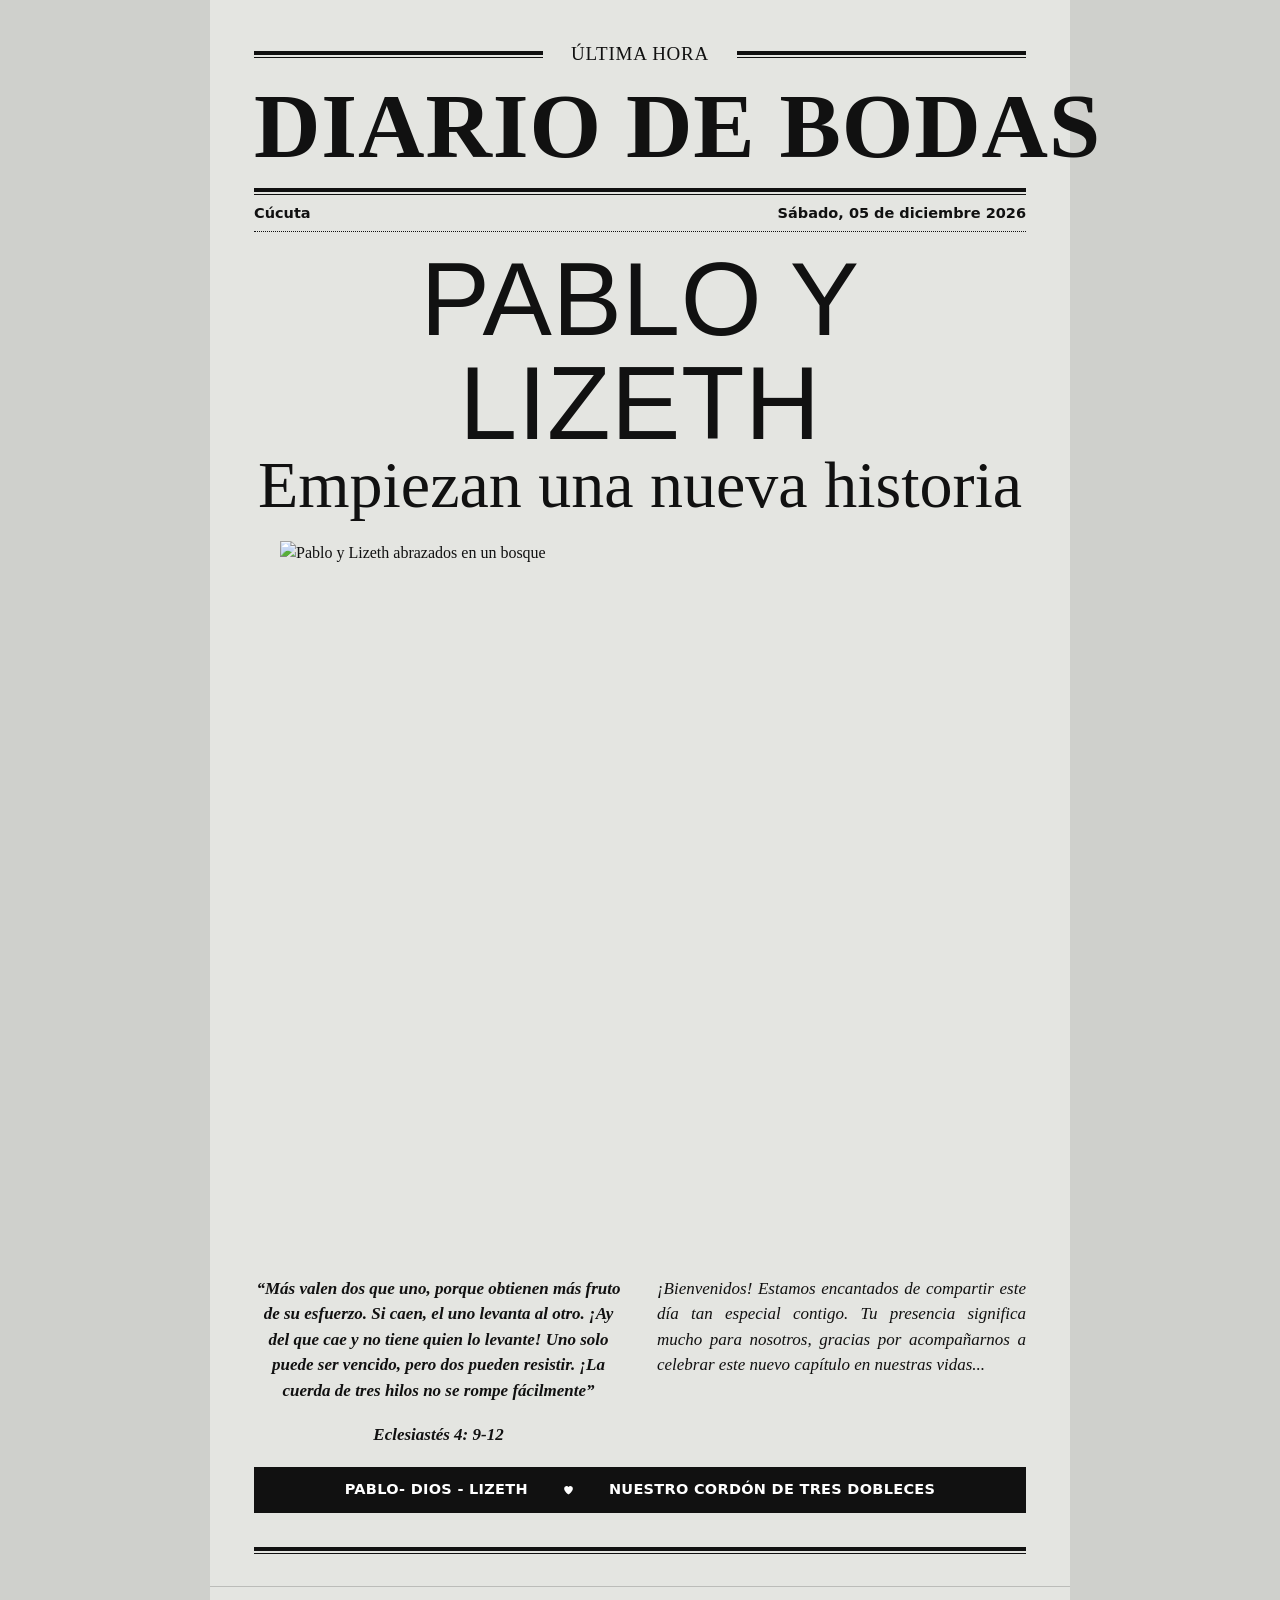
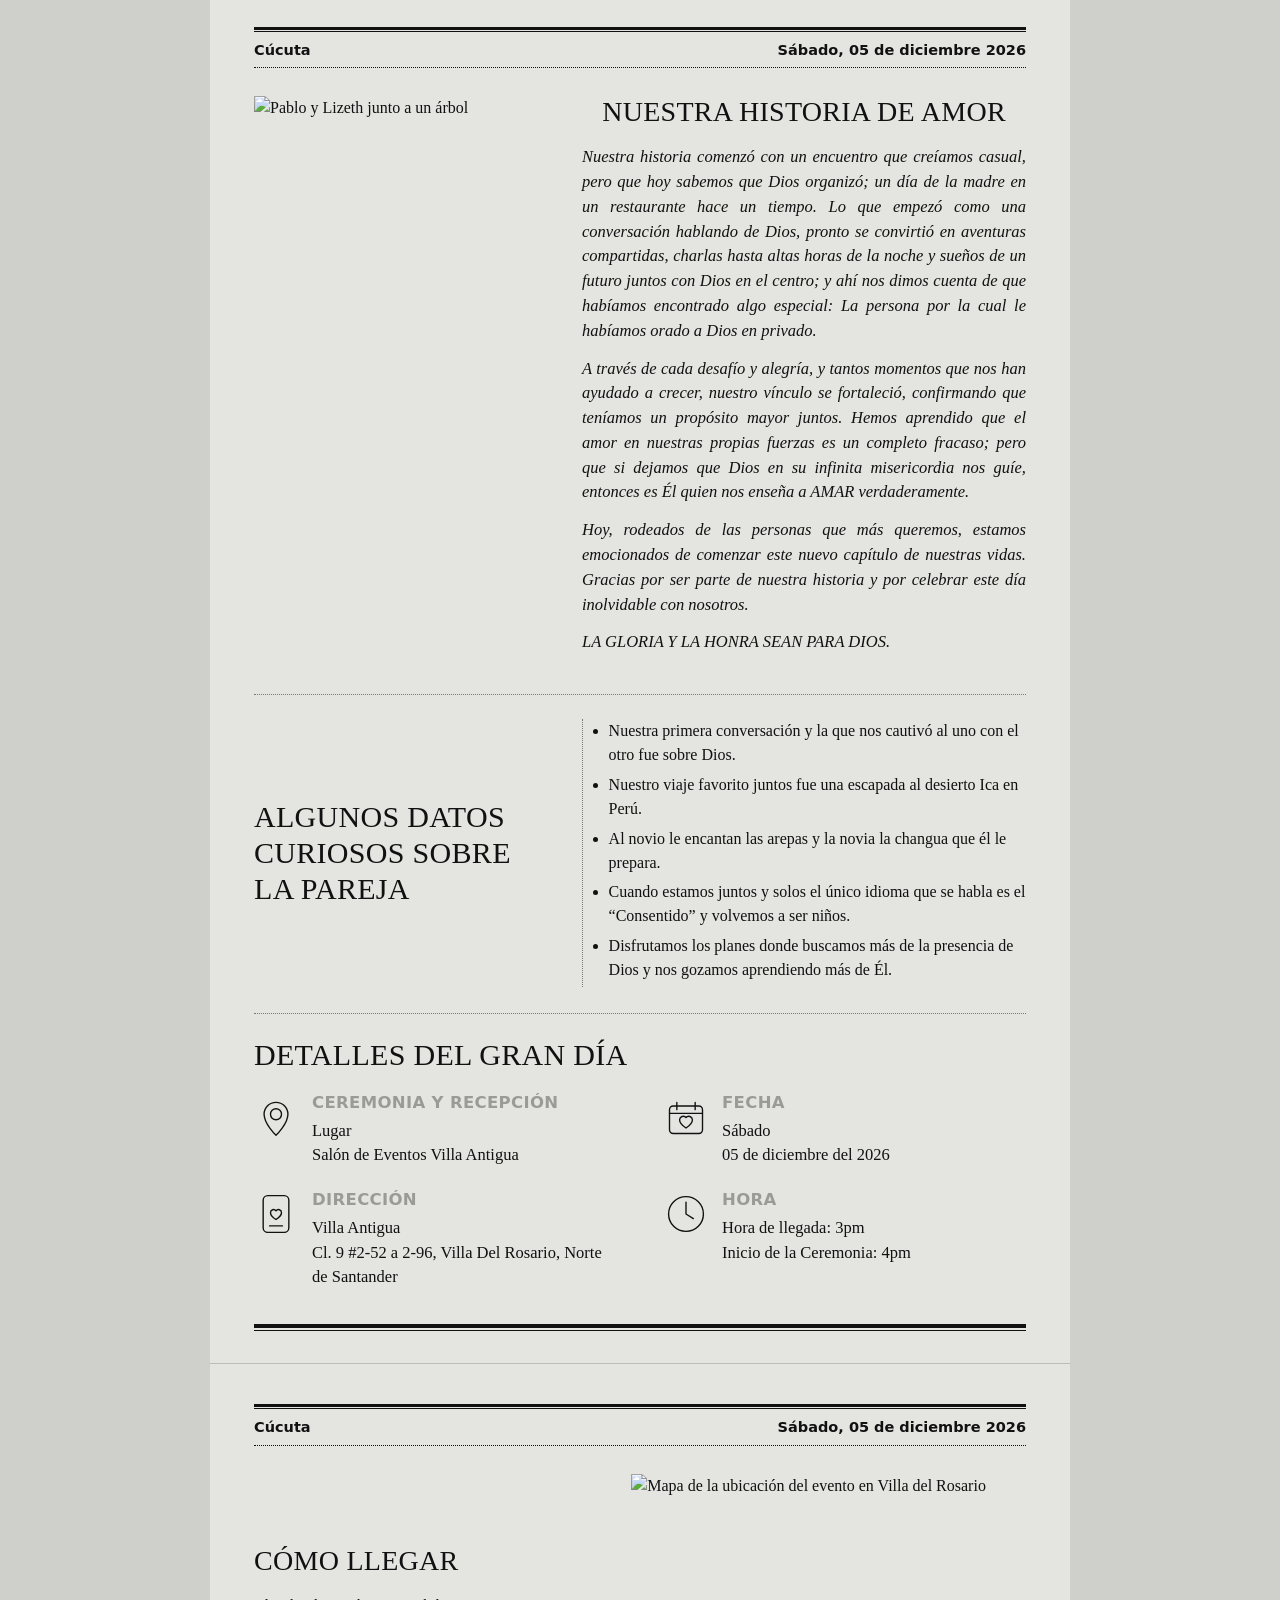
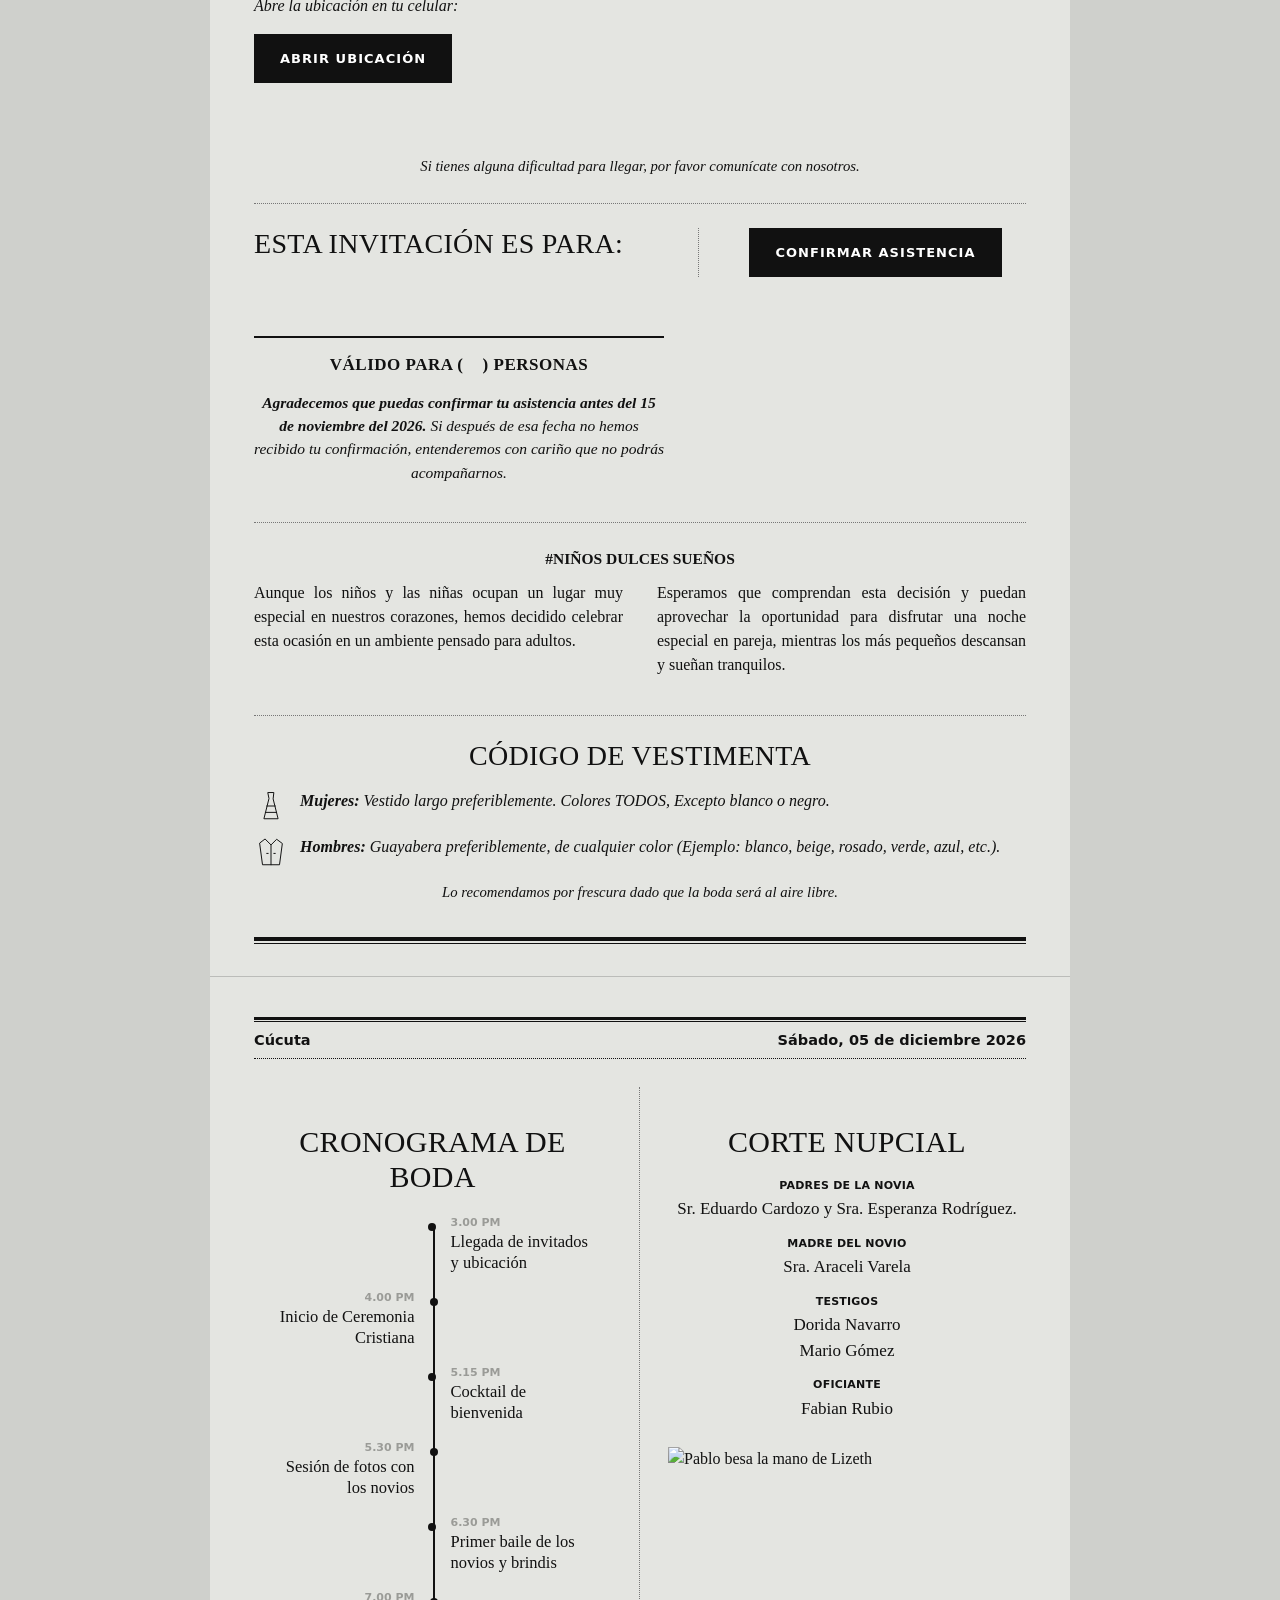
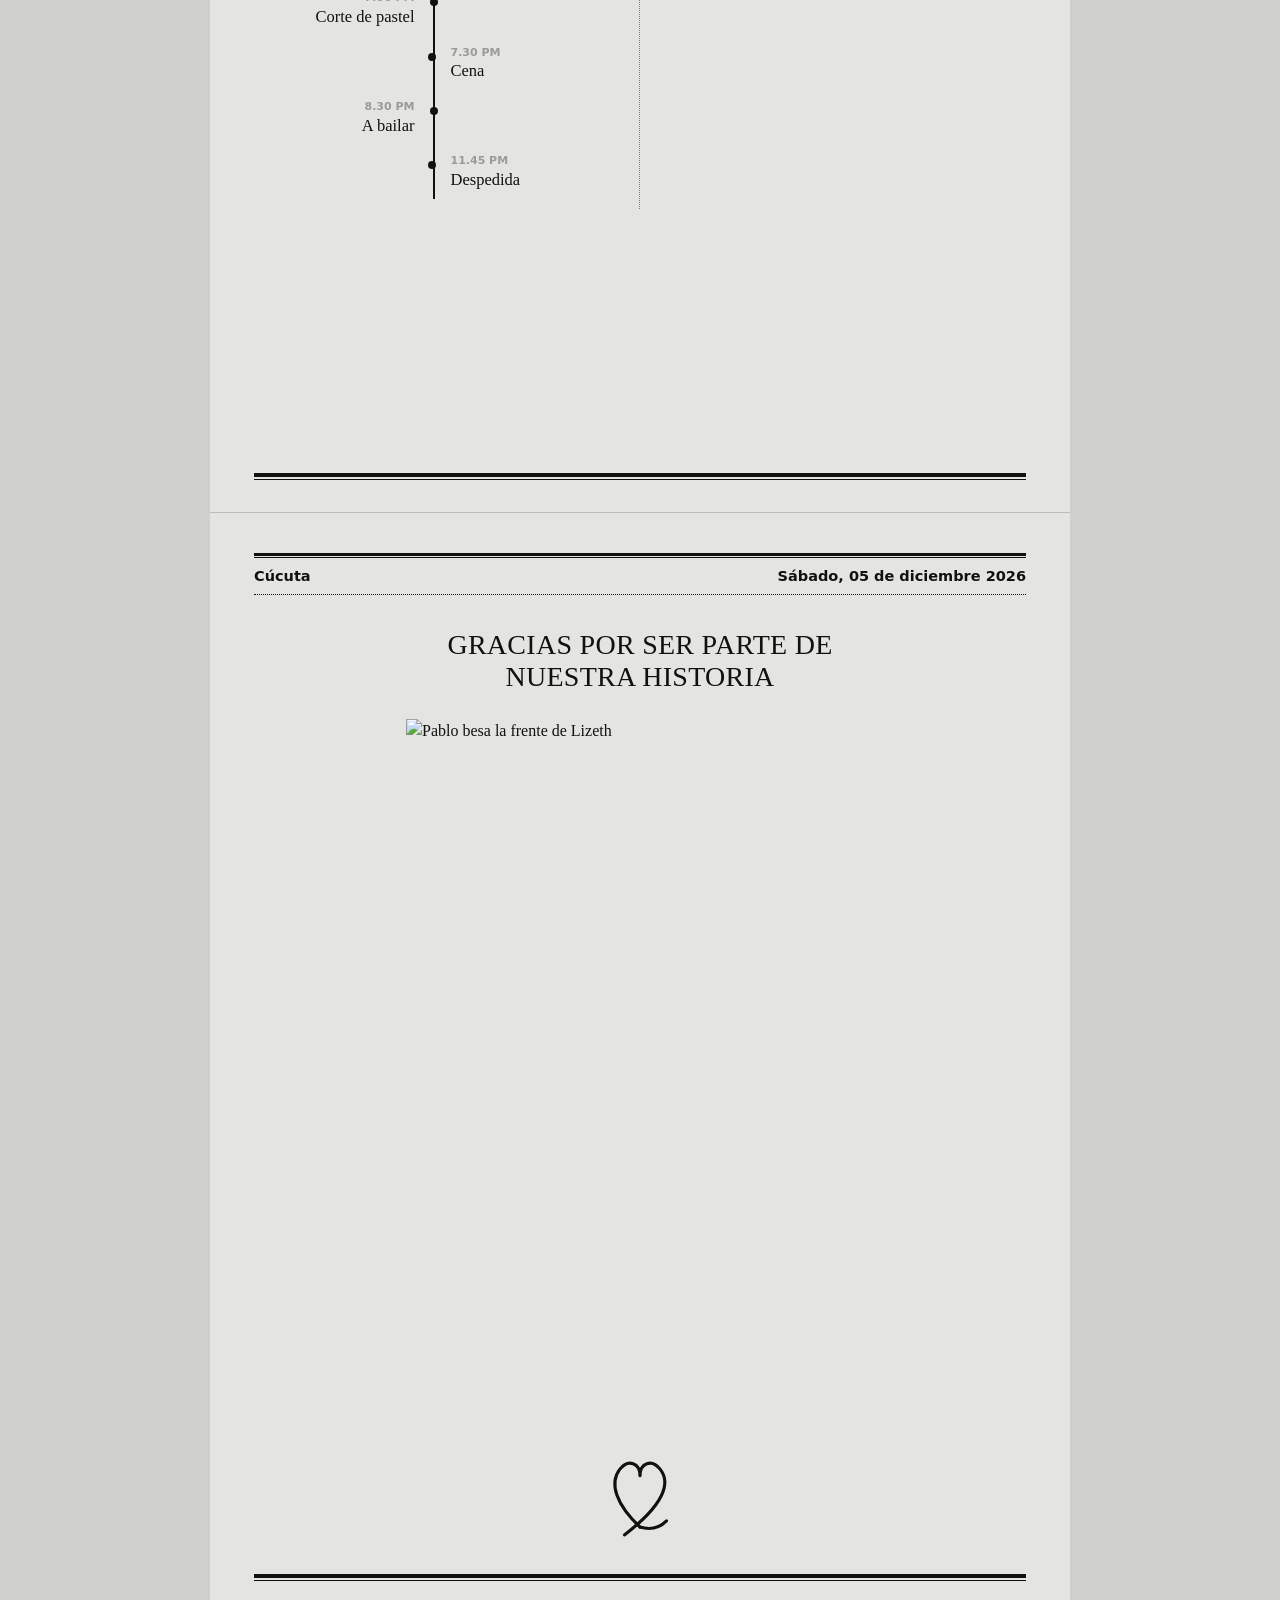
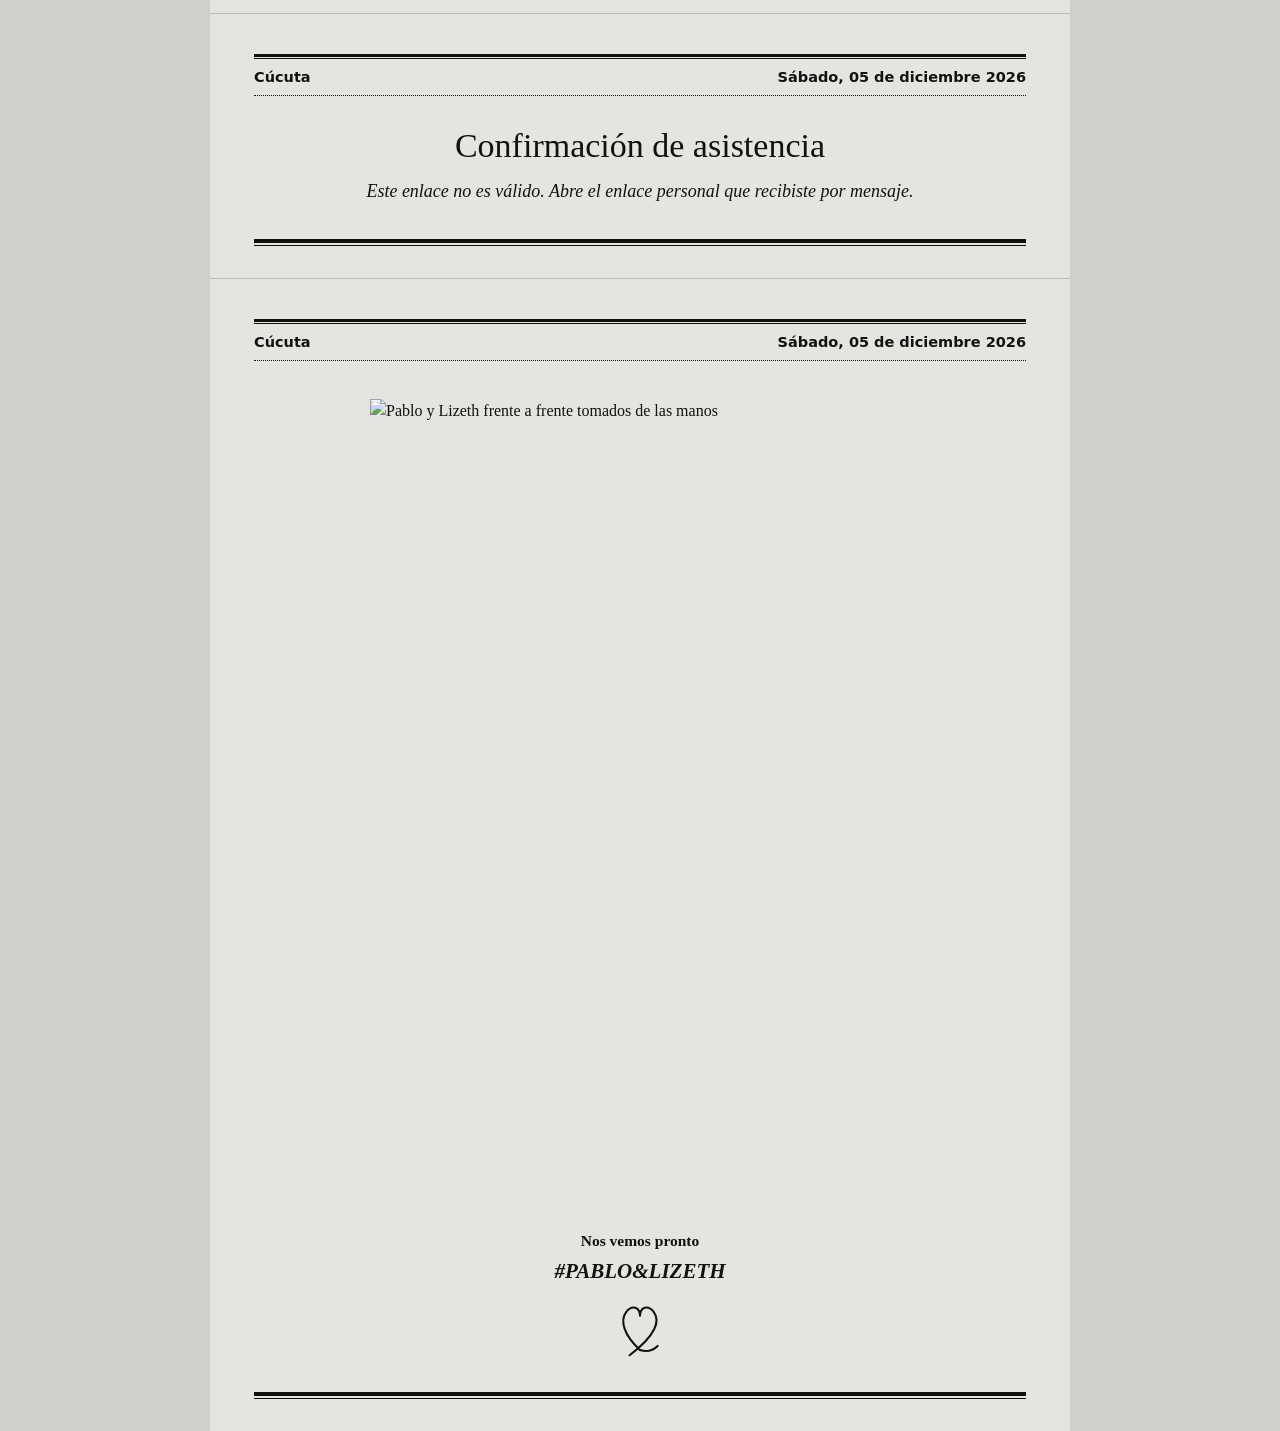
==== index.html @ 638d4dbe "Add files via upload" ====
<!doctype html>
<html lang="es">
<head>
<meta charset="utf-8">
<meta name="viewport" content="width=device-width, initial-scale=1, viewport-fit=cover">
<meta name="robots" content="noindex, nofollow">
<meta name="theme-color" content="#e4e5e1">
<title>Diario de Bodas | Pablo y Lizeth</title>
<meta property="og:title" content="Diario de Bodas | Pablo y Lizeth">
<meta property="og:description" content="Empiezan una nueva historia. Sábado, 05 de diciembre 2026.">
<link rel="preload" href="fonts/grenze-gotisch-latin-700-normal.woff2" as="font" type="font/woff2" crossorigin>
<link rel="preload" href="fonts/anton-latin-400-normal.woff2" as="font" type="font/woff2" crossorigin>
<link rel="stylesheet" href="styles.css">
</head>
<body>

<!-- Reproductor de música (se muestra solo si existe /audio/musica.mp3) -->
<audio id="bgm" loop preload="none"></audio>
<button id="music-start" class="music-start" type="button" hidden>ACTIVAR MÚSICA ♫</button>
<button id="music-toggle" class="music-toggle" type="button" aria-label="Pausar música" aria-pressed="true" hidden>
  <svg class="ic-on" viewBox="0 0 24 24" aria-hidden="true"><path d="M9 18V6l10-2v12"/><circle cx="6.5" cy="18" r="2.5"/><circle cx="16.5" cy="16" r="2.5"/></svg>
  <svg class="ic-off" viewBox="0 0 24 24" aria-hidden="true"><path d="M9 18V6l10-2v12"/><circle cx="6.5" cy="18" r="2.5"/><circle cx="16.5" cy="16" r="2.5"/><path d="M3 3l18 18"/></svg>
</button>

<main class="paper">

  <!-- PÁGINA 1: PORTADA -->
  <section class="sheet sheet-cover">
    <div class="kicker"><span class="rule"></span><span class="kicker-text">ÚLTIMA HORA</span><span class="rule"></span></div>
    <h1 class="masthead">DIARIO DE BODAS</h1>
    <div class="double-rule"></div>
    <div class="dateline"><span>Cúcuta</span><span>Sábado, 05 de diciembre 2026</span></div>
    <h2 class="names">PABLO Y LIZETH</h2>
    <p class="script">Empiezan una nueva historia</p>
    <figure class="cover-photo"><img src="img/portada.jpg" alt="Pablo y Lizeth abrazados en un bosque" width="1400" height="2099" fetchpriority="high"></figure>
    <div class="cover-cols">
      <div class="verse">
        <p>“Más valen dos que uno, porque obtienen más fruto de su esfuerzo. Si caen, el uno levanta al otro. ¡Ay del que cae y no tiene quien lo levante! Uno solo puede ser vencido, pero dos pueden resistir. ¡La cuerda de tres hilos no se rompe fácilmente”</p>
        <p class="cite">Eclesiastés 4: 9-12</p>
      </div>
      <p class="welcome">¡Bienvenidos! Estamos encantados de compartir este día tan especial contigo. Tu presencia significa mucho para nosotros, gracias por acompañarnos a celebrar este nuevo capítulo en nuestras vidas...</p>
    </div>
    <div class="blackbar"><span>PABLO- DIOS - LIZETH</span><svg class="mini-heart" viewBox="0 0 24 24" aria-hidden="true"><path d="M12 21s-8-5.2-8-11a4.5 4.5 0 0 1 8-2.8A4.5 4.5 0 0 1 20 10c0 5.8-8 11-8 11z"/></svg><span>NUESTRO CORDÓN DE TRES DOBLECES</span></div>
    <div class="double-rule foot"></div>
  </section>

  <!-- PÁGINA 2: HISTORIA Y DETALLES -->
  <section class="sheet">
    <header class="sheet-head"><div class="double-rule thin"></div><div class="dateline"><span>Cúcuta</span><span>Sábado, 05 de diciembre 2026</span></div></header>
    <div class="story">
      <figure class="story-photo"><img src="img/historia.jpg" alt="Pablo y Lizeth junto a un árbol" width="1000" height="1499" loading="lazy"></figure>
      <div class="story-text">
        <h3 class="section-title center">NUESTRA HISTORIA DE AMOR</h3>
        <p>Nuestra historia comenzó con un encuentro que creíamos casual, pero que hoy sabemos que Dios organizó; un día de la madre en un restaurante hace un tiempo. Lo que empezó como una conversación hablando de Dios, pronto se convirtió en aventuras compartidas, charlas hasta altas horas de la noche y sueños de un futuro juntos con Dios en el centro; y ahí nos dimos cuenta de que habíamos encontrado algo especial: La persona por la cual le habíamos orado a Dios en privado.</p>
        <p>A través de cada desafío y alegría, y tantos momentos que nos han ayudado a crecer, nuestro vínculo se fortaleció, confirmando que teníamos un propósito mayor juntos. Hemos aprendido que el amor en nuestras propias fuerzas es un completo fracaso; pero que si dejamos que Dios en su infinita misericordia nos guíe, entonces es Él quien nos enseña a AMAR verdaderamente.</p>
        <p>Hoy, rodeados de las personas que más queremos, estamos emocionados de comenzar este nuevo capítulo de nuestras vidas. Gracias por ser parte de nuestra historia y por celebrar este día inolvidable con nosotros.</p>
        <p>LA GLORIA Y LA HONRA SEAN PARA DIOS.</p>
      </div>
    </div>
    <div class="facts dotted-top">
      <h3 class="section-title">ALGUNOS DATOS CURIOSOS SOBRE LA PAREJA</h3>
      <ul>
        <li>Nuestra primera conversación y la que nos cautivó al uno con el otro fue sobre Dios.</li>
        <li>Nuestro viaje favorito juntos fue una escapada al desierto Ica en Perú.</li>
        <li>Al novio le encantan las arepas y la novia la changua que él le prepara.</li>
        <li>Cuando estamos juntos y solos el único idioma que se habla es el “Consentido” y volvemos a ser niños.</li>
        <li>Disfrutamos los planes donde buscamos más de la presencia de Dios y nos gozamos aprendiendo más de Él.</li>
      </ul>
    </div>
    <div class="details dotted-top">
      <h3 class="section-title">DETALLES DEL GRAN DÍA</h3>
      <div class="details-grid">
        <div class="detail">
          <svg viewBox="0 0 48 48" aria-hidden="true"><path d="M24 44s-13-12.5-13-23a13 13 0 0 1 26 0c0 10.5-13 23-13 23z"/><circle cx="24" cy="21" r="6"/></svg>
          <div><p class="label">CEREMONIA Y RECEPCIÓN</p><p>Lugar<br>Salón de Eventos Villa Antigua</p></div>
        </div>
        <div class="detail">
          <svg viewBox="0 0 48 48" aria-hidden="true"><rect x="6" y="12" width="36" height="30" rx="4"/><path d="M14 8v8M34 8v8M6 20h36"/><path d="M24 36s-7-4.5-7-9a4 4 0 0 1 7-2.4A4 4 0 0 1 31 27c0 4.500-7 9-7 9z"/></svg>
          <div><p class="label">FECHA</p><p>Sábado<br>05 de diciembre del 2026</p></div>
        </div>
        <div class="detail">
          <svg viewBox="0 0 48 48" aria-hidden="true"><rect x="10" y="4" width="28" height="40" rx="5"/><path d="M24 30s-6-3.800-6-7.500a3.300 3.300 0 0 1 6-1.900 3.300 3.300 0 0 1 6 1.900c0 3.700-6 7.500-6 7.500z"/><path d="M17 37h14"/></svg>
          <div><p class="label">DIRECCIÓN</p><p>Villa Antigua<br>Cl. 9 #2-52 a 2-96, Villa Del Rosario, Norte de Santander</p></div>
        </div>
        <div class="detail">
          <svg viewBox="0 0 48 48" aria-hidden="true"><circle cx="24" cy="24" r="19"/><path d="M24 11v13l8 5"/></svg>
          <div><p class="label">HORA</p><p>Hora de llegada: 3pm<br>Inicio de la Ceremonia: 4pm</p></div>
        </div>
      </div>
    </div>
    <div class="double-rule foot"></div>
  </section>

  <!-- PÁGINA 3: CÓMO LLEGAR, INVITACIÓN, VESTIMENTA -->
  <section class="sheet">
    <header class="sheet-head"><div class="double-rule thin"></div><div class="dateline"><span>Cúcuta</span><span>Sábado, 05 de diciembre 2026</span></div></header>
    <div class="how">
      <div class="how-left">
        <h3 class="section-title">CÓMO LLEGAR</h3>
        <p class="it">Abre la ubicación en tu celular:</p>
        <a class="btn btn-map" href="https://maps.app.goo.gl/biANraWS71LNVDpJ9" target="_blank" rel="noopener">ABRIR UBICACIÓN</a>
      </div>
      <figure class="map">
        <img src="img/mapa.jpg" alt="Mapa de la ubicación del evento en Villa del Rosario" width="644" height="458" loading="lazy">
      </figure>
    </div>
    <p class="it center small">Si tienes alguna dificultad para llegar, por favor comunícate con nosotros.</p>

    <div class="for dotted-top">
      <div class="for-left">
        <h3 class="section-title">ESTA INVITACIÓN ES PARA:</h3>
        <p class="family-name" id="family-name" aria-live="polite">&nbsp;</p>
        <div class="family-line"></div>
        <p class="valid">VÁLIDO PARA ( <span id="family-seats">&nbsp;&nbsp;</span> ) PERSONAS</p>
        <p class="deadline"><strong><em>Agradecemos que puedas confirmar tu asistencia antes del 15 de noviembre del 2026.</em></strong> <em>Si después de esa fecha no hemos recibido tu confirmación, entenderemos con cariño que no podrás acompañarnos.</em></p>
      </div>
      <div class="for-right">
        <a class="btn" href="#rsvp">CONFIRMAR ASISTENCIA</a>
      </div>
    </div>

    <div class="kids dotted-top">
      <h4 class="kids-title">#NIÑOS DULCES SUEÑOS</h4>
      <div class="kids-cols">
        <p>Aunque los niños y las niñas ocupan un lugar muy especial en nuestros corazones, hemos decidido celebrar esta ocasión en un ambiente pensado para adultos.</p>
        <p>Esperamos que comprendan esta decisión y puedan aprovechar la oportunidad para disfrutar una noche especial en pareja, mientras los más pequeños descansan y sueñan tranquilos.</p>
      </div>
    </div>

    <div class="dress dotted-top">
      <h3 class="section-title center">CÓDIGO DE VESTIMENTA</h3>
      <div class="dress-row">
        <svg viewBox="0 0 48 48" aria-hidden="true"><path d="M20 5h8l-1 9 7 28H14l7-28z"/><path d="M18 24h12M16 33h16"/></svg>
        <p><strong><em>Mujeres:</em></strong> <em>Vestido largo preferiblemente. Colores TODOS, Excepto blanco o negro.</em></p>
      </div>
      <div class="dress-row">
        <svg viewBox="0 0 48 48" aria-hidden="true"><path d="M16 6l8 8 8-8 8 6-4 30H12L8 12z"/><path d="M24 14v28M20 26h-2M30 26h-2"/></svg>
        <p><strong><em>Hombres:</em></strong> <em>Guayabera preferiblemente, de cualquier color (Ejemplo: blanco, beige, rosado, verde, azul, etc.).</em></p>
      </div>
      <p class="it center small">Lo recomendamos por frescura dado que la boda será al aire libre.</p>
    </div>
    <div class="double-rule foot"></div>
  </section>

  <!-- PÁGINA 4: CRONOGRAMA Y CORTE NUPCIAL -->
  <section class="sheet">
    <header class="sheet-head"><div class="double-rule thin"></div><div class="dateline"><span>Cúcuta</span><span>Sábado, 05 de diciembre 2026</span></div></header>
    <div class="program">
      <div class="timeline-col">
        <h3 class="section-title center">CRONOGRAMA DE BODA</h3>
        <ol class="timeline">
          <li class="r"><time>3.00 PM</time><span>Llegada de invitados y ubicación</span></li>
          <li class="l"><time>4.00 PM</time><span>Inicio de Ceremonia Cristiana</span></li>
          <li class="r"><time>5.15 PM</time><span>Cocktail de bienvenida</span></li>
          <li class="l"><time>5.30 PM</time><span>Sesión de fotos con los novios</span></li>
          <li class="r"><time>6.30 PM</time><span>Primer baile de los novios y brindis</span></li>
          <li class="l"><time>7.00 PM</time><span>Corte de pastel</span></li>
          <li class="r"><time>7.30 PM</time><span>Cena</span></li>
          <li class="l"><time>8.30 PM</time><span>A bailar</span></li>
          <li class="r"><time>11.45 PM</time><span>Despedida</span></li>
        </ol>
      </div>
      <div class="court-col">
        <h3 class="section-title center">CORTE NUPCIAL</h3>
        <div class="court">
          <p class="label">PADRES DE LA NOVIA</p><p>Sr. Eduardo Cardozo y Sra. Esperanza Rodríguez.</p>
          <p class="label">MADRE DEL NOVIO</p><p>Sra. Araceli Varela</p>
          <p class="label">TESTIGOS</p><p>Dorida Navarro<br>Mario Gómez</p>
          <p class="label">OFICIANTE</p><p>Fabian Rubio</p>
        </div>
        <figure class="court-photo"><img src="img/beso.jpg" alt="Pablo besa la mano de Lizeth" width="1000" height="1499" loading="lazy"></figure>
      </div>
    </div>
    <div class="double-rule foot"></div>
  </section>

  <!-- PÁGINA 5: GRACIAS -->
  <section class="sheet sheet-thanks">
    <header class="sheet-head"><div class="double-rule thin"></div><div class="dateline"><span>Cúcuta</span><span>Sábado, 05 de diciembre 2026</span></div></header>
    <h3 class="section-title center big">GRACIAS POR SER PARTE DE<br>NUESTRA HISTORIA</h3>
    <figure class="thanks-photo"><img src="img/gracias.jpg" alt="Pablo besa la frente de Lizeth" width="1100" height="1649" loading="lazy"></figure>
    <svg class="big-heart" viewBox="0 0 100 120" aria-hidden="true"><path d="M50 104C20 76 10 48 24 30c11-14 26-8 26 8 0-16 15-22 26-8 14 18 4 46-46 84"/><path d="M50 104c14 4 26 0 34-8"/></svg>
    <div class="double-rule foot"></div>
  </section>

  <!-- CONFIRMACIÓN DE ASISTENCIA -->
  <section class="sheet sheet-rsvp" id="rsvp">
    <header class="sheet-head"><div class="double-rule thin"></div><div class="dateline"><span>Cúcuta</span><span>Sábado, 05 de diciembre 2026</span></div></header>
    <div class="rsvp" id="rsvp-box" aria-live="polite">
      <p class="it center">Cargando...</p>
    </div>
    <div class="double-rule foot"></div>
  </section>

  <!-- PÁGINA 6: DESPEDIDA -->
  <section class="sheet sheet-end">
    <header class="sheet-head"><div class="double-rule thin"></div><div class="dateline"><span>Cúcuta</span><span>Sábado, 05 de diciembre 2026</span></div></header>
    <figure class="end-photo"><img src="img/final.jpg" alt="Pablo y Lizeth frente a frente tomados de las manos" width="1200" height="1800" loading="lazy"></figure>
    <p class="soon">Nos vemos pronto</p>
    <p class="hash">#PABLO&amp;LIZETH</p>
    <svg class="big-heart small-heart" viewBox="0 0 100 120" aria-hidden="true"><path d="M50 104C20 76 10 48 24 30c11-14 26-8 26 8 0-16 15-22 26-8 14 18 4 46-46 84"/><path d="M50 104c14 4 26 0 34-8"/></svg>
    <div class="double-rule foot"></div>
  </section>

</main>

<script src="config.js"></script>
<script src="api.js"></script>
<script src="app.js"></script>
</body>
</html>
---- styles.css ----
/* Tipografías propias (sin servicios externos). Equivalencias del PDF:
   Engravers Old English -> Grenze Gotisch | Anton -> Anton | Halimun -> Mrs Saint Delafield
   Georgia Pro / Crimson Pro -> Gelasio / Crimson Pro | Garet -> Montserrat */
@font-face{font-family:"Fraktur";src:url(fonts/grenze-gotisch-latin-700-normal.woff2) format("woff2");font-weight:700;font-display:swap}
@font-face{font-family:"Anton";src:url(fonts/anton-latin-400-normal.woff2) format("woff2");font-display:swap}
@font-face{font-family:"Script";src:url(fonts/mrs-saint-delafield-latin-400-normal.woff2) format("woff2");font-display:swap}
@font-face{font-family:"Crimson";src:url(fonts/crimson-pro-latin-400-normal.woff2) format("woff2");font-weight:400;font-display:swap}
@font-face{font-family:"Crimson";src:url(fonts/crimson-pro-latin-400-italic.woff2) format("woff2");font-weight:400;font-style:italic;font-display:swap}
@font-face{font-family:"Gelasio";src:url(fonts/gelasio-latin-400-normal.woff2) format("woff2");font-weight:400;font-display:swap}
@font-face{font-family:"Gelasio";src:url(fonts/gelasio-latin-400-italic.woff2) format("woff2");font-weight:400;font-style:italic;font-display:swap}
@font-face{font-family:"Gelasio";src:url(fonts/gelasio-latin-700-normal.woff2) format("woff2");font-weight:700;font-display:swap}
@font-face{font-family:"Gelasio";src:url(fonts/gelasio-latin-700-italic.woff2) format("woff2");font-weight:700;font-style:italic;font-display:swap}
@font-face{font-family:"Garet";src:url(fonts/montserrat-latin-600-normal.woff2) format("woff2");font-weight:600;font-display:swap}
@font-face{font-family:"Garet";src:url(fonts/montserrat-latin-700-normal.woff2) format("woff2");font-weight:700;font-display:swap}

:root{
  --paper:#e4e5e1; --ink:#111; --muted:#9a9b97; --soft:#6b6c68;
  --serif:"Crimson","Gelasio",Georgia,serif; --text:"Gelasio",Georgia,serif;
  --sans:"Garet","Montserrat",system-ui,sans-serif;
  --pad:clamp(16px,5vw,44px);
}
*{box-sizing:border-box}
html{scroll-behavior:smooth;-webkit-text-size-adjust:100%}
body{margin:0;background:#cfd0cc;color:var(--ink);font-family:var(--text);line-height:1.5}
img{display:block;max-width:100%;height:auto}
p{margin:0 0 .8em}
a{color:inherit}

.paper{max-width:860px;margin:0 auto;background:var(--paper)}
.sheet{padding:clamp(22px,4vw,40px) var(--pad) clamp(20px,3vw,32px);border-bottom:1px solid rgba(0,0,0,.18);position:relative}
.sheet:last-child{border-bottom:0}

/* Filetes de periódico */
.double-rule{border-top:4px solid var(--ink);height:7px;border-bottom:1px solid var(--ink);margin:0}
.double-rule.thin{border-top-width:3px;height:5px}
.double-rule.foot{margin-top:clamp(22px,4vw,34px)}
.dateline{display:flex;justify-content:space-between;gap:12px;font-family:var(--sans);font-weight:700;font-size:clamp(11px,2.4vw,14.5px);padding:8px 0 6px;border-bottom:1px dotted var(--ink)}
.sheet-head{margin-bottom:clamp(18px,3vw,28px)}
.dotted-top{border-top:1px dotted #777;margin-top:clamp(18px,3vw,26px);padding-top:clamp(16px,3vw,24px)}

.section-title{font-family:var(--serif);font-weight:400;font-size:clamp(20px,4.4vw,28px);line-height:1.15;margin:0 0 .6em;letter-spacing:.01em}
.center{text-align:center}
.it{font-style:italic}
.small{font-size:.92em}
.label{font-family:var(--sans);font-weight:700;font-size:11.5px;letter-spacing:.02em;color:var(--muted);margin:0 0 2px;text-transform:uppercase}

/* Portada */
.kicker{display:flex;align-items:center;gap:clamp(10px,3vw,28px);justify-content:center}
.kicker .rule{flex:1;border-top:4px solid var(--ink);height:7px;border-bottom:1px solid var(--ink)}
.kicker-text{font-family:var(--serif);font-size:clamp(14px,3vw,19px);letter-spacing:.04em;white-space:nowrap}
.masthead{font-family:"Fraktur",serif;font-weight:700;text-align:center;white-space:nowrap;font-size:clamp(34px,10.4vw,92px);line-height:1;margin:.12em 0 .18em;letter-spacing:.01em}
.sheet-cover .dateline{border-top:0}
.names{font-family:"Anton",sans-serif;font-weight:400;font-size:clamp(46px,13vw,104px);line-height:1;margin:.15em 0 0;text-align:center;letter-spacing:.005em}
.script{font-family:"Script",cursive;font-size:clamp(34px,8.6vw,66px);line-height:1;margin:-.05em 0 .35em;text-align:center}
.cover-photo{margin:0 auto;width:min(100%,720px)}
.cover-photo img{width:100%;aspect-ratio:1/.995;object-fit:cover;object-position:50% 62%}
.cover-cols{display:grid;grid-template-columns:1fr 1fr;gap:clamp(14px,4vw,34px);margin-top:18px;font-size:clamp(13.5px,2.9vw,17px)}
.verse{text-align:center;font-weight:700;font-style:italic;font-family:var(--text)}
.verse .cite{margin-top:1.1em}
.welcome{font-style:italic;text-align:justify;hyphens:auto}
.blackbar{background:var(--ink);color:#fff;display:flex;align-items:center;justify-content:center;gap:clamp(10px,4vw,34px);padding:12px 10px;margin-top:6px;font-family:var(--sans);font-weight:700;font-size:clamp(10px,2.4vw,14.5px);letter-spacing:.02em;text-align:center}
.mini-heart{width:13px;height:13px;fill:#fff;flex:none}

/* Historia */
.story{display:grid;grid-template-columns:.9fr 1.35fr;gap:clamp(16px,4vw,32px);align-items:start}
.story-photo{margin:0}
.story-photo img{width:100%;aspect-ratio:300/496;object-fit:cover;object-position:35% 50%}
.story-text{font-style:italic;font-size:clamp(14.5px,2.9vw,16.5px);text-align:justify;hyphens:auto}
.story-text .section-title{font-style:normal}
.facts{display:grid;grid-template-columns:1fr 1.5fr;gap:clamp(16px,4vw,32px);align-items:center}
.facts .section-title{margin:0;font-size:clamp(20px,4.8vw,30px);line-height:1.2}
.facts ul{margin:0;padding-left:1.2em;font-size:clamp(14px,2.8vw,16px);border-left:1px dotted #777;padding-left:1.6em}
.facts li{margin:0 0 .35em}
.details-grid{display:grid;grid-template-columns:1fr 1fr;gap:20px clamp(18px,5vw,48px)}
.detail{display:flex;gap:14px;align-items:flex-start}
.detail svg{width:44px;height:44px;flex:none;fill:none;stroke:var(--ink);stroke-width:1.5;stroke-linecap:round;stroke-linejoin:round;margin-top:4px}
.detail p{margin:0;font-size:clamp(14px,2.8vw,16.5px)}
.detail .label{margin-bottom:3px}
.details .section-title{font-size:clamp(22px,5vw,30px)}

/* Cómo llegar */
.how{display:grid;grid-template-columns:1fr 1.15fr;gap:clamp(16px,4vw,34px);align-items:center}
.how-left .it{margin-bottom:1em}
.map{margin:0;position:relative}
.map img{width:100%;aspect-ratio:644/458;object-fit:cover}
.map .pin{position:absolute;width:6%;left:15.7%;top:74.2%;transform:translate(-50%,-100%);filter:drop-shadow(0 1px 1px rgba(0,0,0,.3))}
.btn{display:inline-block;font-family:var(--sans);font-weight:700;font-size:13px;letter-spacing:.08em;text-decoration:none;background:var(--ink);color:#fff;border:0;padding:15px 26px;cursor:pointer;text-align:center;min-height:48px;transition:background .2s,transform .1s}
.btn:hover{background:#333}
.btn:active{transform:translateY(1px)}
.btn[disabled]{opacity:.4;cursor:not-allowed}
.btn-ghost{background:transparent;color:var(--ink);border:1.5px solid var(--ink)}
.btn-ghost:hover{background:rgba(0,0,0,.07)}
.for{display:grid;grid-template-columns:1.25fr 1fr;gap:clamp(16px,4vw,34px);align-items:start}
.for .section-title{font-size:clamp(20px,4.6vw,28px)}
.family-name{font-family:"Script",cursive;font-size:clamp(36px,8vw,52px);line-height:1;margin:.1em 0 0;min-height:1.1em;overflow-wrap:anywhere}
.family-line{border-top:2px solid var(--ink);margin:2px 0 14px}
.valid{font-family:var(--text);font-weight:700;font-size:clamp(13px,2.8vw,16px);letter-spacing:.03em;text-align:center;font-size:clamp(14px,3vw,17px)}
.deadline{text-align:center;font-size:clamp(13.5px,2.8vw,15.5px)}
.for-right{display:flex;flex-direction:column;align-items:center;gap:14px;border-left:1px dotted #777;padding-left:clamp(14px,3vw,26px)}
.for-right .it{font-size:clamp(13.5px,2.8vw,15.5px)}
.kids-title{font-family:var(--text);font-weight:700;font-size:clamp(13px,2.8vw,15.5px);margin:0 0 10px;text-align:center}
.kids-cols{display:grid;grid-template-columns:1fr 1fr;gap:clamp(14px,4vw,34px);font-size:clamp(14px,2.8vw,16px);text-align:justify}
.dress-row{display:flex;gap:12px;align-items:flex-start;margin:0 0 12px}
.dress-row svg{width:34px;height:34px;flex:none;fill:none;stroke:var(--ink);stroke-width:1.4;stroke-linecap:round;stroke-linejoin:round}
.dress-row p{margin:0;font-size:clamp(14px,2.8vw,16px)}

/* Cronograma */
.program{display:grid;grid-template-columns:1fr 1fr;gap:0;align-items:start}
.timeline-col{padding-right:clamp(10px,3vw,28px);border-right:1px dotted #777}
.court-col{padding-left:clamp(10px,3vw,28px)}
.program .section-title{font-size:clamp(20px,4.2vw,30px);margin-top:clamp(8px,4vw,38px)}
.timeline{list-style:none;margin:22px 0 0;padding:0;position:relative}
.timeline::before{content:"";position:absolute;left:50%;top:10px;bottom:10px;border-left:2px solid var(--ink)}
.timeline li{position:relative;width:50%;padding:0 18px 18px;font-size:clamp(13.5px,2.8vw,16.5px);line-height:1.25}
.timeline li::before{content:"";position:absolute;top:7px;width:8px;height:8px;border-radius:50%;background:var(--ink)}
.timeline time{display:block;font-family:var(--sans);font-weight:700;font-size:11px;color:var(--muted);margin-bottom:2px}
.timeline li.r{margin-left:50%}
.timeline li.r::before{left:-5px}
.timeline li.l{text-align:right}
.timeline li.l::before{right:-5px}
.court{text-align:center;margin-top:18px}
.court .label{color:var(--ink);text-transform:none;font-size:11px;margin-top:14px}
.court p:not(.label){font-size:clamp(14.5px,3vw,17px);margin:0}
.court-photo{margin:26px auto 0}
.court-photo img{width:100%;aspect-ratio:300/496;object-fit:cover;object-position:55% 30%}

/* Gracias y final */
.sheet-thanks .section-title.big{font-size:clamp(20px,4.6vw,28px);margin:clamp(14px,4vw,34px) 0 clamp(16px,3vw,26px)}
.thanks-photo,.end-photo{margin:0 auto;width:min(78%,468px)}
.thanks-photo img{width:100%;aspect-ratio:464/695;object-fit:cover}
.end-photo{width:min(86%,540px);margin-top:clamp(10px,3vw,40px)}
.end-photo img{width:100%;aspect-ratio:525/787;object-fit:cover}
.big-heart{display:block;margin:clamp(14px,3vw,26px) auto 0;width:clamp(48px,11vw,78px);fill:none;stroke:var(--ink);stroke-width:4;stroke-linecap:round;stroke-linejoin:round}
.small-heart{width:clamp(38px,8vw,52px);margin-top:8px}
.soon{text-align:center;font-weight:700;font-family:var(--text);margin:20px 0 4px;font-size:clamp(13px,2.8vw,15.5px)}
.hash{text-align:center;font-weight:700;font-style:italic;font-size:clamp(17px,3.6vw,21px);margin:0}

/* Confirmación */
.rsvp{max-width:560px;margin:clamp(10px,4vw,30px) auto 0;text-align:center}
.rsvp h3{font-family:var(--serif);font-weight:400;font-size:clamp(24px,5.6vw,34px);line-height:1.15;margin:0 0 .4em}
.rsvp .lead{font-style:italic;font-size:clamp(15px,3.2vw,18px)}
.rsvp .family{font-family:"Script",cursive;font-size:clamp(34px,8vw,48px);line-height:1;margin:.3em 0 .2em}
.rsvp .question{font-family:var(--text);font-weight:700;font-size:clamp(15px,3.4vw,18px);margin:1.2em 0 .8em}
.choices{display:grid;gap:12px}
.choice{font-family:var(--sans);font-weight:700;font-size:13px;letter-spacing:.07em;padding:16px 14px;min-height:54px;background:transparent;border:1.5px solid var(--ink);color:var(--ink);cursor:pointer;transition:background .2s,color .2s}
.choice:hover{background:rgba(0,0,0,.07)}
.choice[aria-pressed="true"]{background:var(--ink);color:#fff}
.count-box{margin-top:20px;animation:fade .35s ease}
.count-box .label{color:var(--ink);font-size:12px;margin-bottom:10px;text-transform:none;font-weight:700}
.chips{display:flex;flex-wrap:wrap;gap:10px;justify-content:center}
.chip{width:52px;height:52px;font-family:var(--serif);font-size:24px;background:transparent;border:1.5px solid var(--ink);color:var(--ink);cursor:pointer}
.chip[aria-pressed="true"]{background:var(--ink);color:#fff}
.actions{margin-top:24px;display:grid;gap:12px;animation:fade .35s ease}
.verify{margin-top:20px;border:1.5px solid var(--ink);padding:18px 16px;background:rgba(255,255,255,.4);animation:fade .35s ease}
.verify p{margin:0 0 14px}
.verify .row{display:grid;grid-template-columns:1fr 1fr;gap:10px}
.note{font-size:.85em;color:var(--soft);font-style:italic;margin-top:14px}
.error{color:#8a1c1c;font-weight:700;margin-top:12px;font-size:.95em}
.done{border-top:1px solid var(--ink);border-bottom:1px solid var(--ink);padding:22px 8px;margin-top:10px;animation:fade .5s ease}
.done .big{font-family:"Anton",sans-serif;font-size:clamp(30px,8vw,46px);line-height:1;margin:.2em 0}
.done .thanks{font-style:italic;font-size:clamp(15px,3.2vw,18px)}
.seal{font-family:var(--sans);font-weight:700;letter-spacing:.08em;font-size:12px;margin-bottom:6px}
@keyframes fade{from{opacity:0;transform:translateY(6px)}to{opacity:1;transform:none}}

/* Música */
.music-toggle{position:fixed;right:max(14px,env(safe-area-inset-right));bottom:max(14px,env(safe-area-inset-bottom));z-index:50;width:46px;height:46px;border-radius:50%;border:1.5px solid var(--ink);background:var(--paper);cursor:pointer;display:grid;place-items:center;box-shadow:0 2px 10px rgba(0,0,0,.2);padding:0}
.music-toggle svg{width:22px;height:22px;fill:none;stroke:var(--ink);stroke-width:1.8;stroke-linecap:round;stroke-linejoin:round;grid-area:1/1}
.music-toggle .ic-off{display:none}
.music-toggle[aria-pressed="false"] .ic-on{display:none}
.music-toggle[aria-pressed="false"] .ic-off{display:block}
.music-start{position:fixed;left:50%;transform:translateX(-50%);bottom:max(18px,env(safe-area-inset-bottom));z-index:60;font-family:var(--sans);font-weight:700;font-size:12.5px;letter-spacing:.1em;background:var(--ink);color:#fff;border:0;padding:14px 24px;cursor:pointer;box-shadow:0 4px 18px rgba(0,0,0,.3);animation:fade .5s ease}
.music-start[hidden],.music-toggle[hidden]{display:none}

/* Móvil */
@media (max-width:640px){
  .cover-cols{grid-template-columns:1fr}
  .story{grid-template-columns:1fr}
  .story-photo{max-width:340px;margin:0 auto}
  .facts{grid-template-columns:1fr}
  .facts ul{border-left:0;padding-left:1.2em}
  .details-grid{grid-template-columns:1fr}
  .how{grid-template-columns:1fr}
  .how-left{text-align:center}
  .for{grid-template-columns:1fr}
  .for-right{border-left:0;padding-left:0;border-top:1px dotted #777;padding-top:16px}
  .kids-cols{grid-template-columns:1fr}
  .program{grid-template-columns:1fr}
  .timeline-col{border-right:0;padding-right:0}
  .court-col{padding-left:0;margin-top:30px;border-top:1px dotted #777;padding-top:10px}
  .court-photo{max-width:320px}
  .blackbar{flex-direction:column;gap:6px;padding:12px}
  .program .section-title{margin-top:10px}
}
@media (prefers-reduced-motion:reduce){html{scroll-behavior:auto}*{animation:none!important;transition:none!important}}
@media print{.music-toggle,.music-start{display:none}}
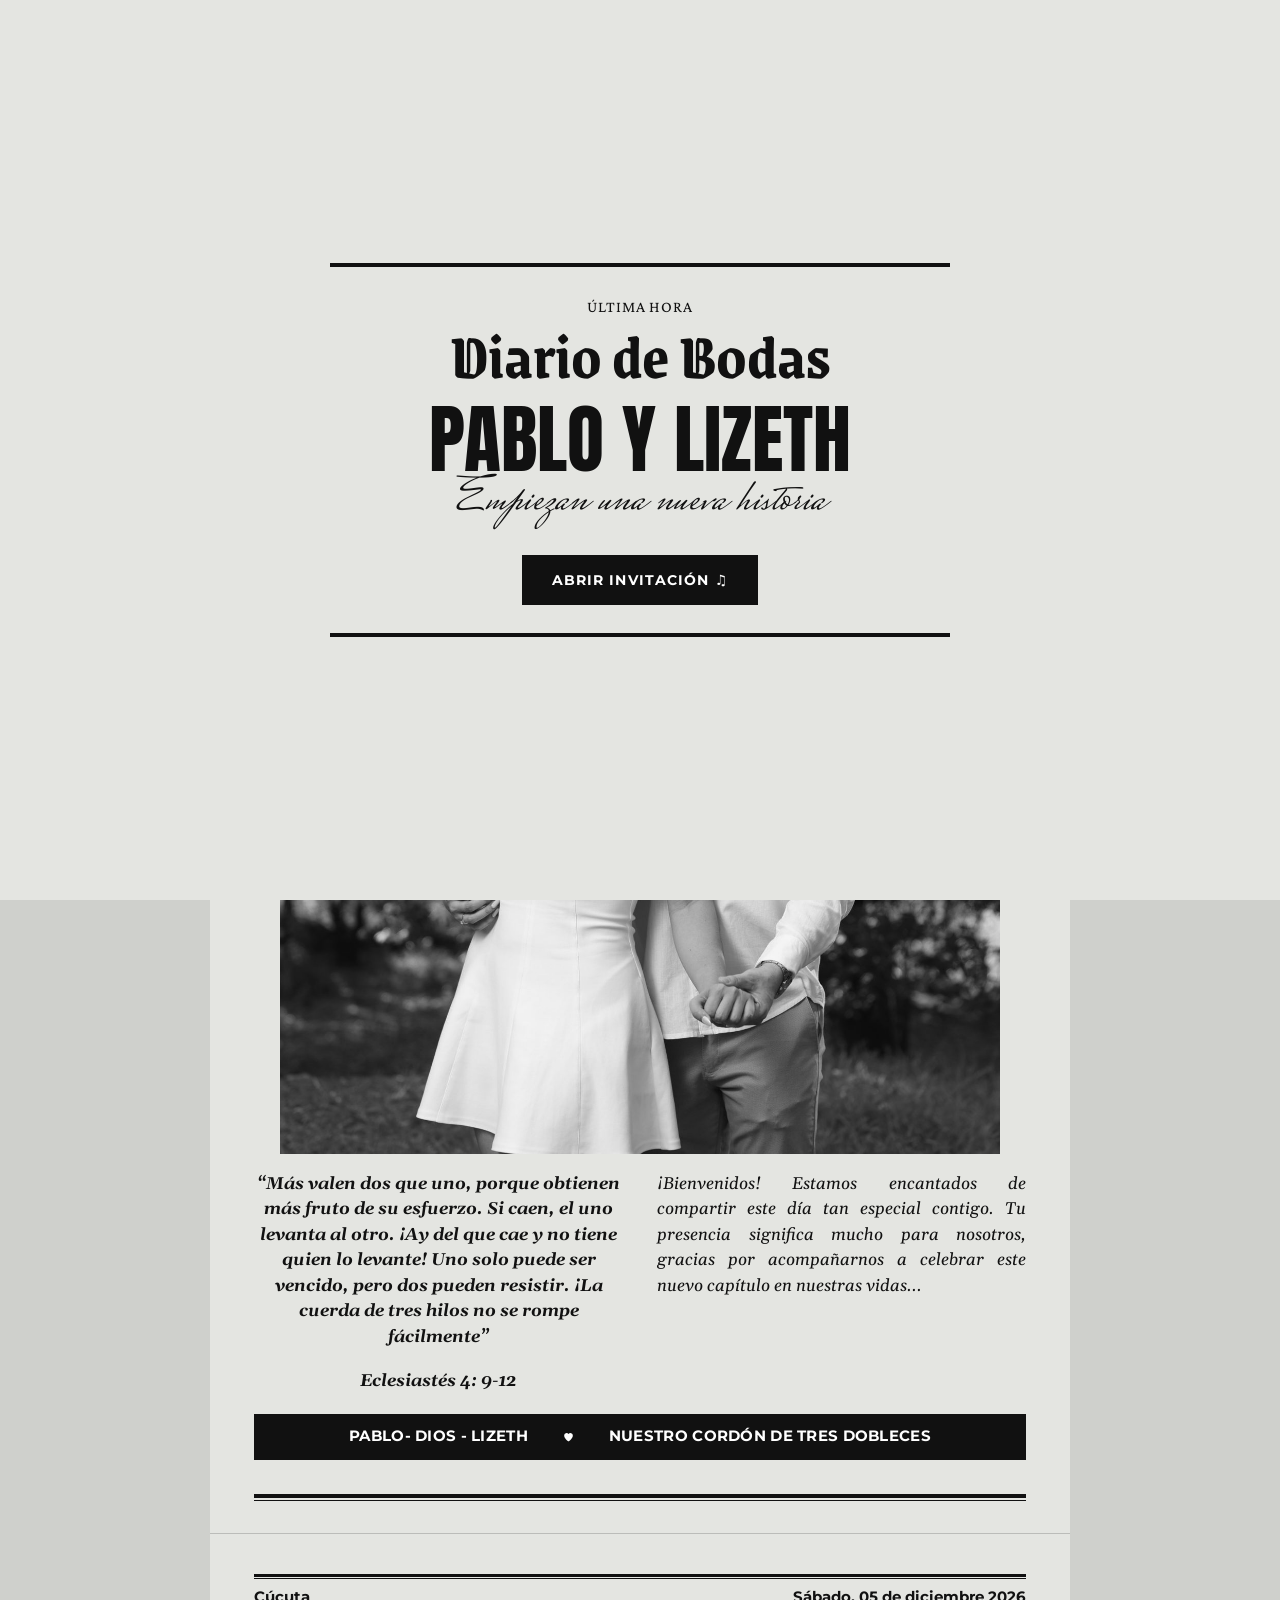
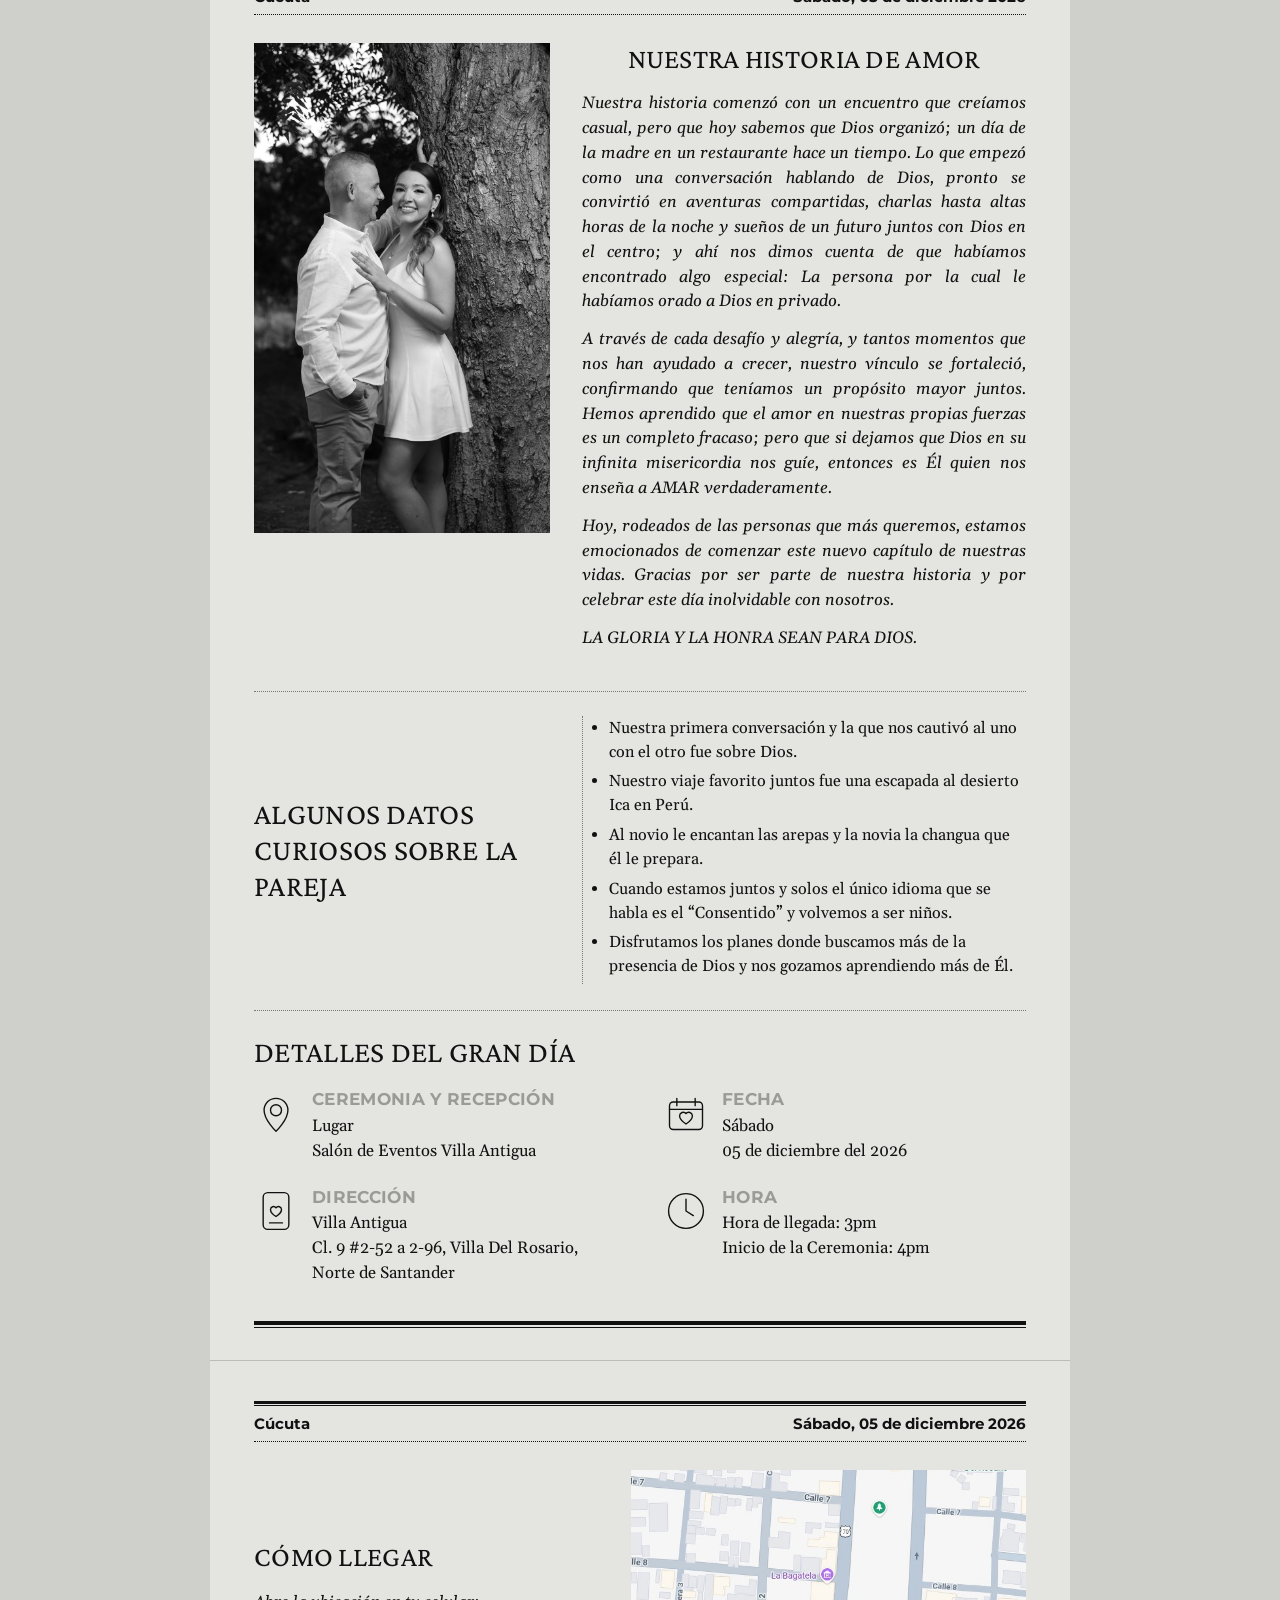
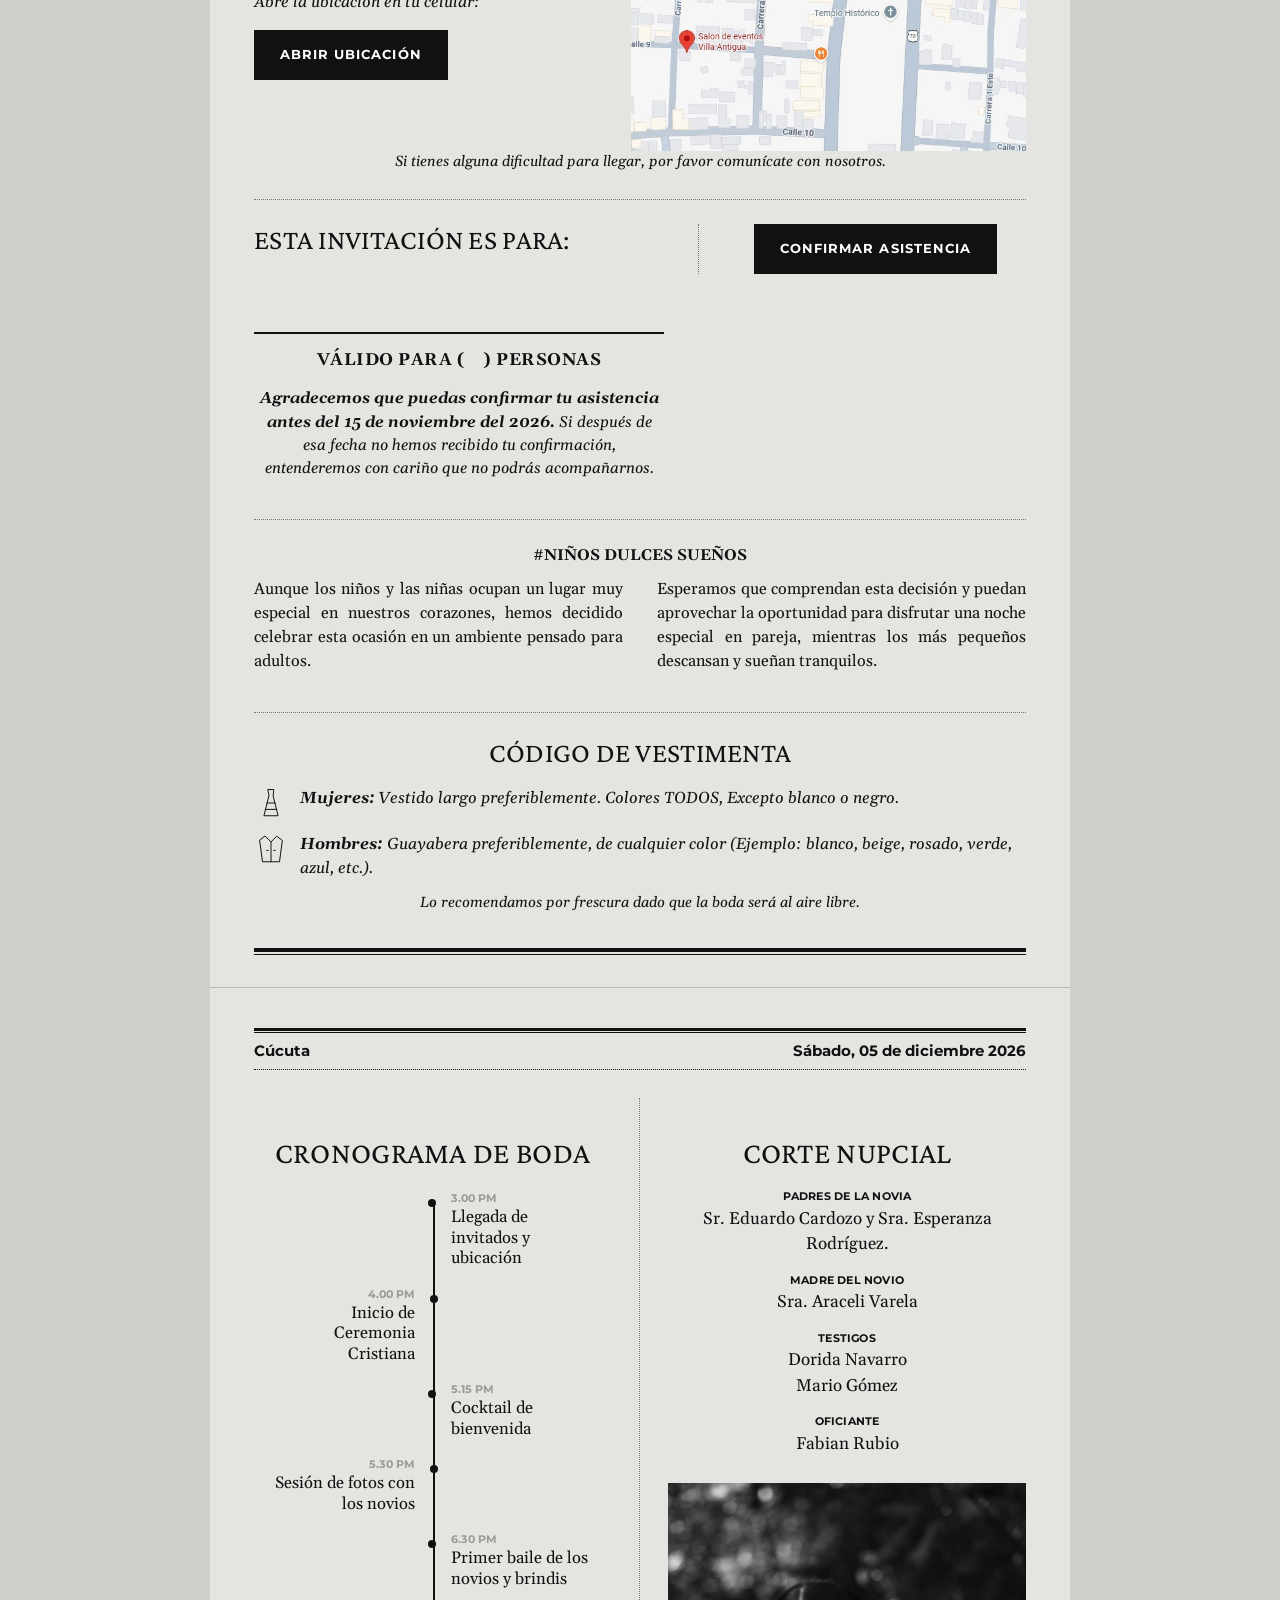
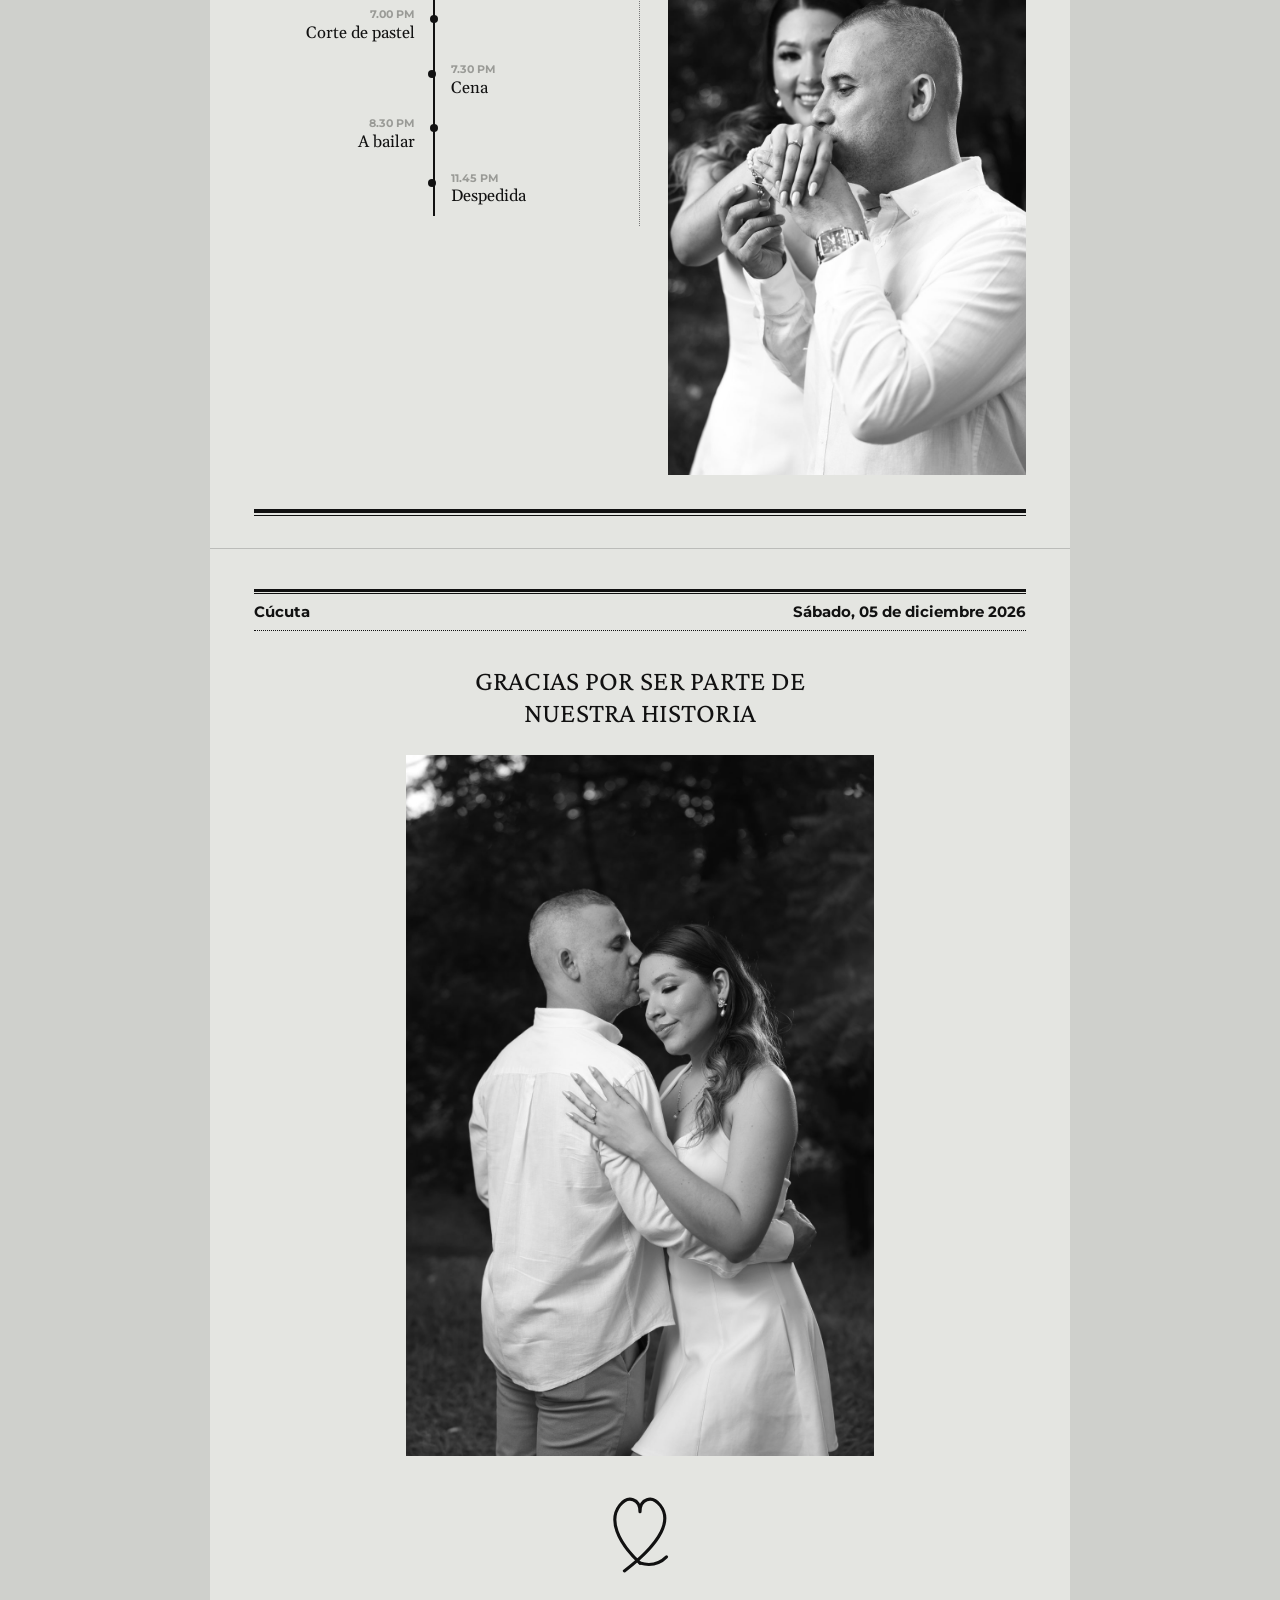
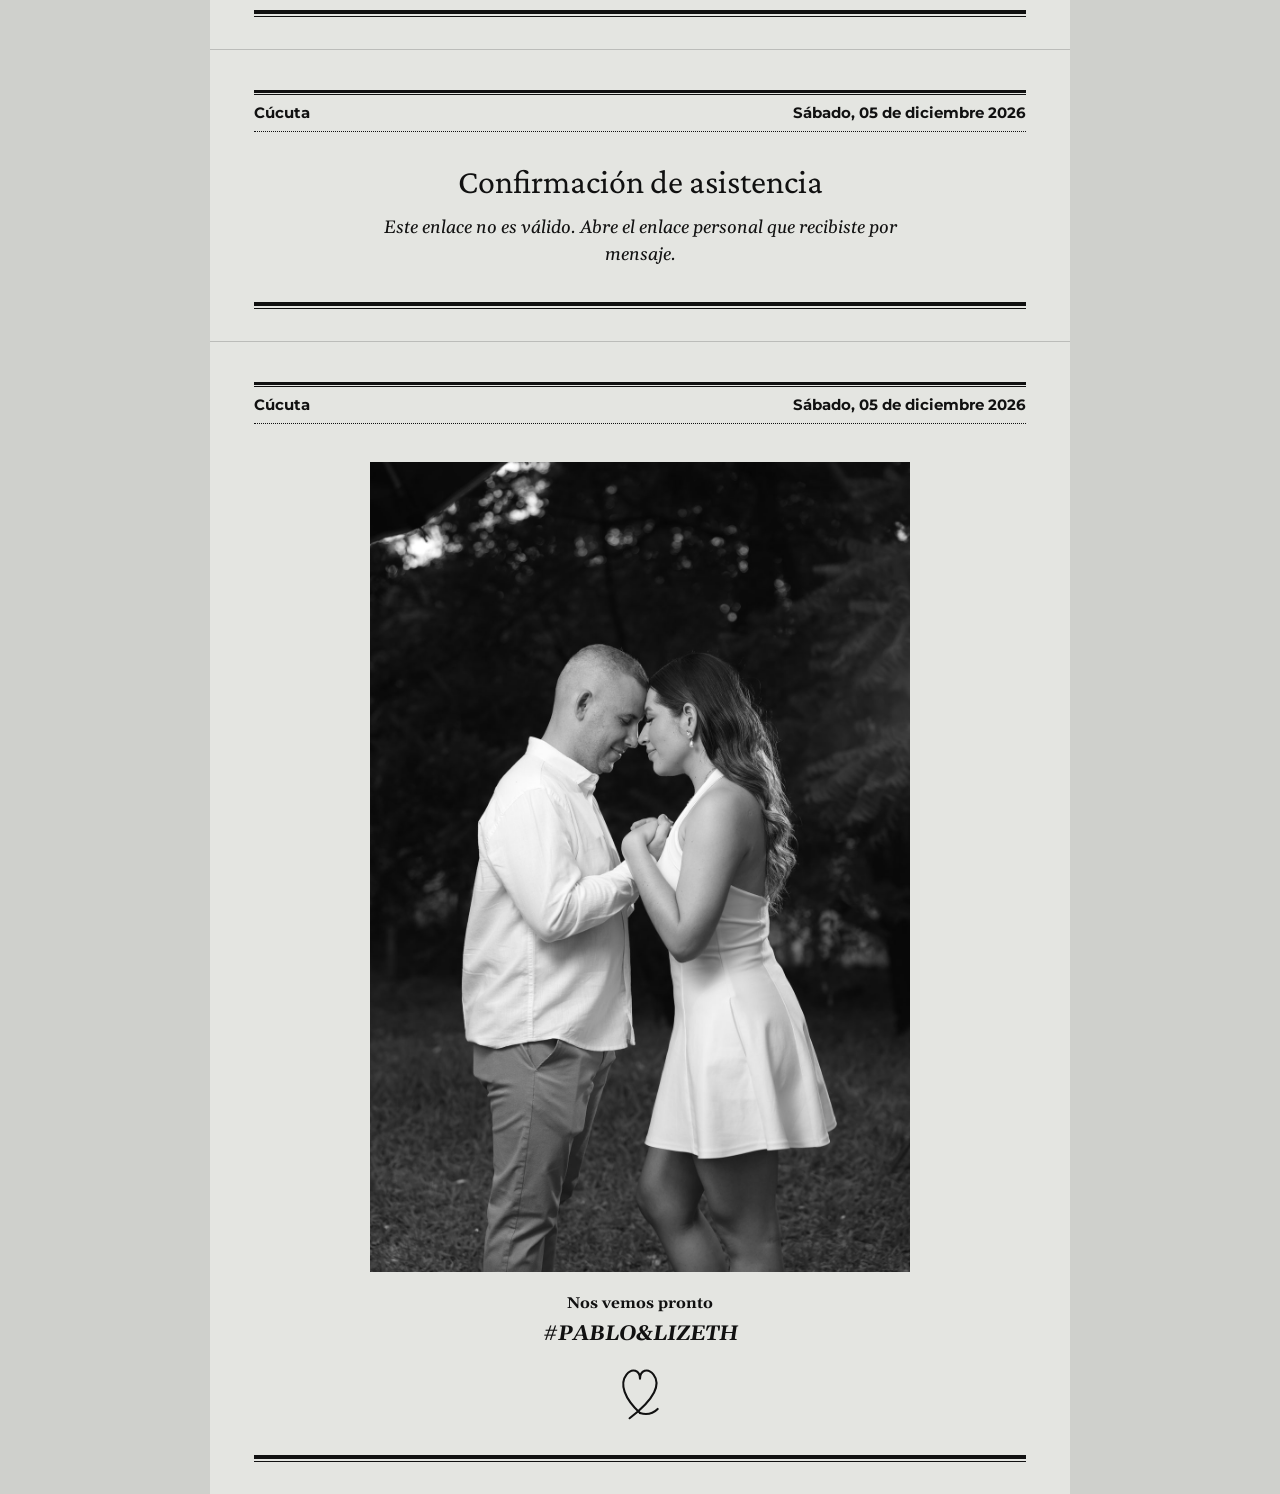
==== commit 4cc5094e: "Add files via upload" ====
--- a/index.html
+++ b/index.html
@@ -8,6 +8,17 @@
 <title>Diario de Bodas | Pablo y Lizeth</title>
 <meta property="og:title" content="Diario de Bodas | Pablo y Lizeth">
 <meta property="og:description" content="Empiezan una nueva historia. Sábado, 05 de diciembre 2026.">
+<meta property="og:type" content="website">
+<meta property="og:site_name" content="Diario de Bodas">
+<meta property="og:url" content="https://claseprogr.github.io/PABLO-Y-LIZETH/">
+<meta property="og:image" content="https://claseprogr.github.io/PABLO-Y-LIZETH/img/og.jpg">
+<meta property="og:image:secure_url" content="https://claseprogr.github.io/PABLO-Y-LIZETH/img/og.jpg">
+<meta property="og:image:type" content="image/jpeg">
+<meta property="og:image:width" content="1200">
+<meta property="og:image:height" content="630">
+<meta property="og:image:alt" content="Diario de Bodas: Pablo y Lizeth, sábado 05 de diciembre 2026">
+<meta name="twitter:card" content="summary_large_image">
+<meta name="twitter:image" content="https://claseprogr.github.io/PABLO-Y-LIZETH/img/og.jpg">
 <link rel="preload" href="fonts/grenze-gotisch-latin-700-normal.woff2" as="font" type="font/woff2" crossorigin>
 <link rel="preload" href="fonts/anton-latin-400-normal.woff2" as="font" type="font/woff2" crossorigin>
 <link rel="stylesheet" href="styles.css">
@@ -16,7 +27,15 @@
 
 <!-- Reproductor de música (se muestra solo si existe /audio/musica.mp3) -->
 <audio id="bgm" loop preload="none"></audio>
-<button id="music-start" class="music-start" type="button" hidden>ACTIVAR MÚSICA ♫</button>
+<div id="intro" class="intro">
+  <div class="intro-box">
+    <p class="intro-kicker">ÚLTIMA HORA</p>
+    <p class="intro-mast">Diario de Bodas</p>
+    <p class="intro-names">PABLO Y LIZETH</p>
+    <p class="intro-script">Empiezan una nueva historia</p>
+    <button id="music-start" class="btn intro-btn" type="button">ABRIR INVITACIÓN ♫</button>
+  </div>
+</div>
 <button id="music-toggle" class="music-toggle" type="button" aria-label="Pausar música" aria-pressed="true" hidden>
   <svg class="ic-on" viewBox="0 0 24 24" aria-hidden="true"><path d="M9 18V6l10-2v12"/><circle cx="6.5" cy="18" r="2.5"/><circle cx="16.5" cy="16" r="2.5"/></svg>
   <svg class="ic-off" viewBox="0 0 24 24" aria-hidden="true"><path d="M9 18V6l10-2v12"/><circle cx="6.5" cy="18" r="2.5"/><circle cx="16.5" cy="16" r="2.5"/><path d="M3 3l18 18"/></svg>
--- a/styles.css
+++ b/styles.css
@@ -168,8 +168,16 @@
 .music-toggle .ic-off{display:none}
 .music-toggle[aria-pressed="false"] .ic-on{display:none}
 .music-toggle[aria-pressed="false"] .ic-off{display:block}
-.music-start{position:fixed;left:50%;transform:translateX(-50%);bottom:max(18px,env(safe-area-inset-bottom));z-index:60;font-family:var(--sans);font-weight:700;font-size:12.5px;letter-spacing:.1em;background:var(--ink);color:#fff;border:0;padding:14px 24px;cursor:pointer;box-shadow:0 4px 18px rgba(0,0,0,.3);animation:fade .5s ease}
-.music-start[hidden],.music-toggle[hidden]{display:none}
+.music-toggle[hidden]{display:none}
+.intro{position:fixed;inset:0;z-index:80;background:var(--paper);display:grid;place-items:center;padding:24px;transition:opacity .6s ease}
+.intro[hidden]{display:none}
+.intro.out{opacity:0;pointer-events:none}
+.intro-box{text-align:center;max-width:620px;width:100%;border-top:4px solid var(--ink);border-bottom:4px solid var(--ink);padding:28px 10px}
+.intro-kicker{font-family:var(--serif);letter-spacing:.06em;margin:0 0 4px}
+.intro-mast{font-family:"Fraktur",serif;font-weight:700;font-size:clamp(34px,10vw,64px);line-height:1;margin:0 0 14px}
+.intro-names{font-family:"Anton",sans-serif;font-size:clamp(40px,12vw,76px);line-height:1;margin:0}
+.intro-script{font-family:"Script",cursive;font-size:clamp(30px,8vw,48px);line-height:1.1;margin:0 0 26px}
+.intro-btn{font-size:14px;padding:16px 30px}
 
 /* Móvil */
 @media (max-width:640px){
@@ -192,4 +200,4 @@
   .program .section-title{margin-top:10px}
 }
 @media (prefers-reduced-motion:reduce){html{scroll-behavior:auto}*{animation:none!important;transition:none!important}}
-@media print{.music-toggle,.music-start{display:none}}
+@media print{.music-toggle,.intro{display:none}}
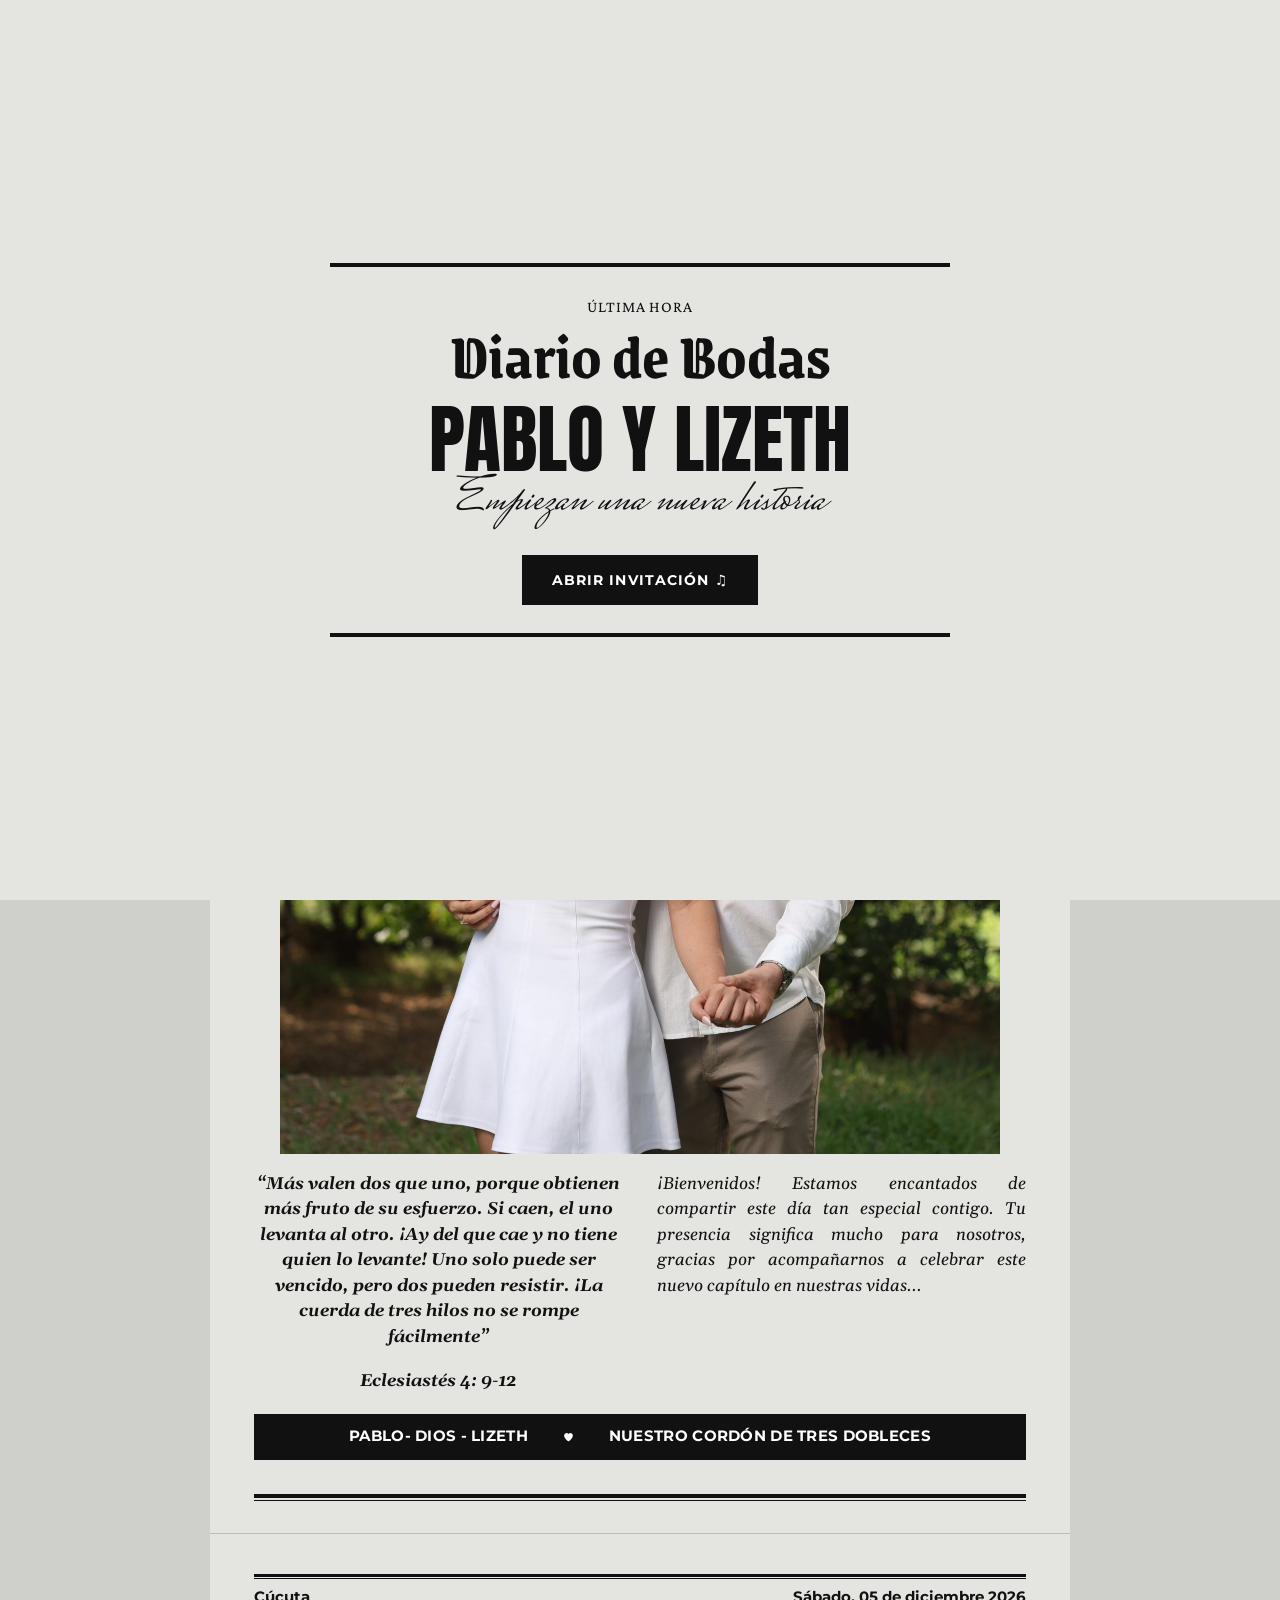
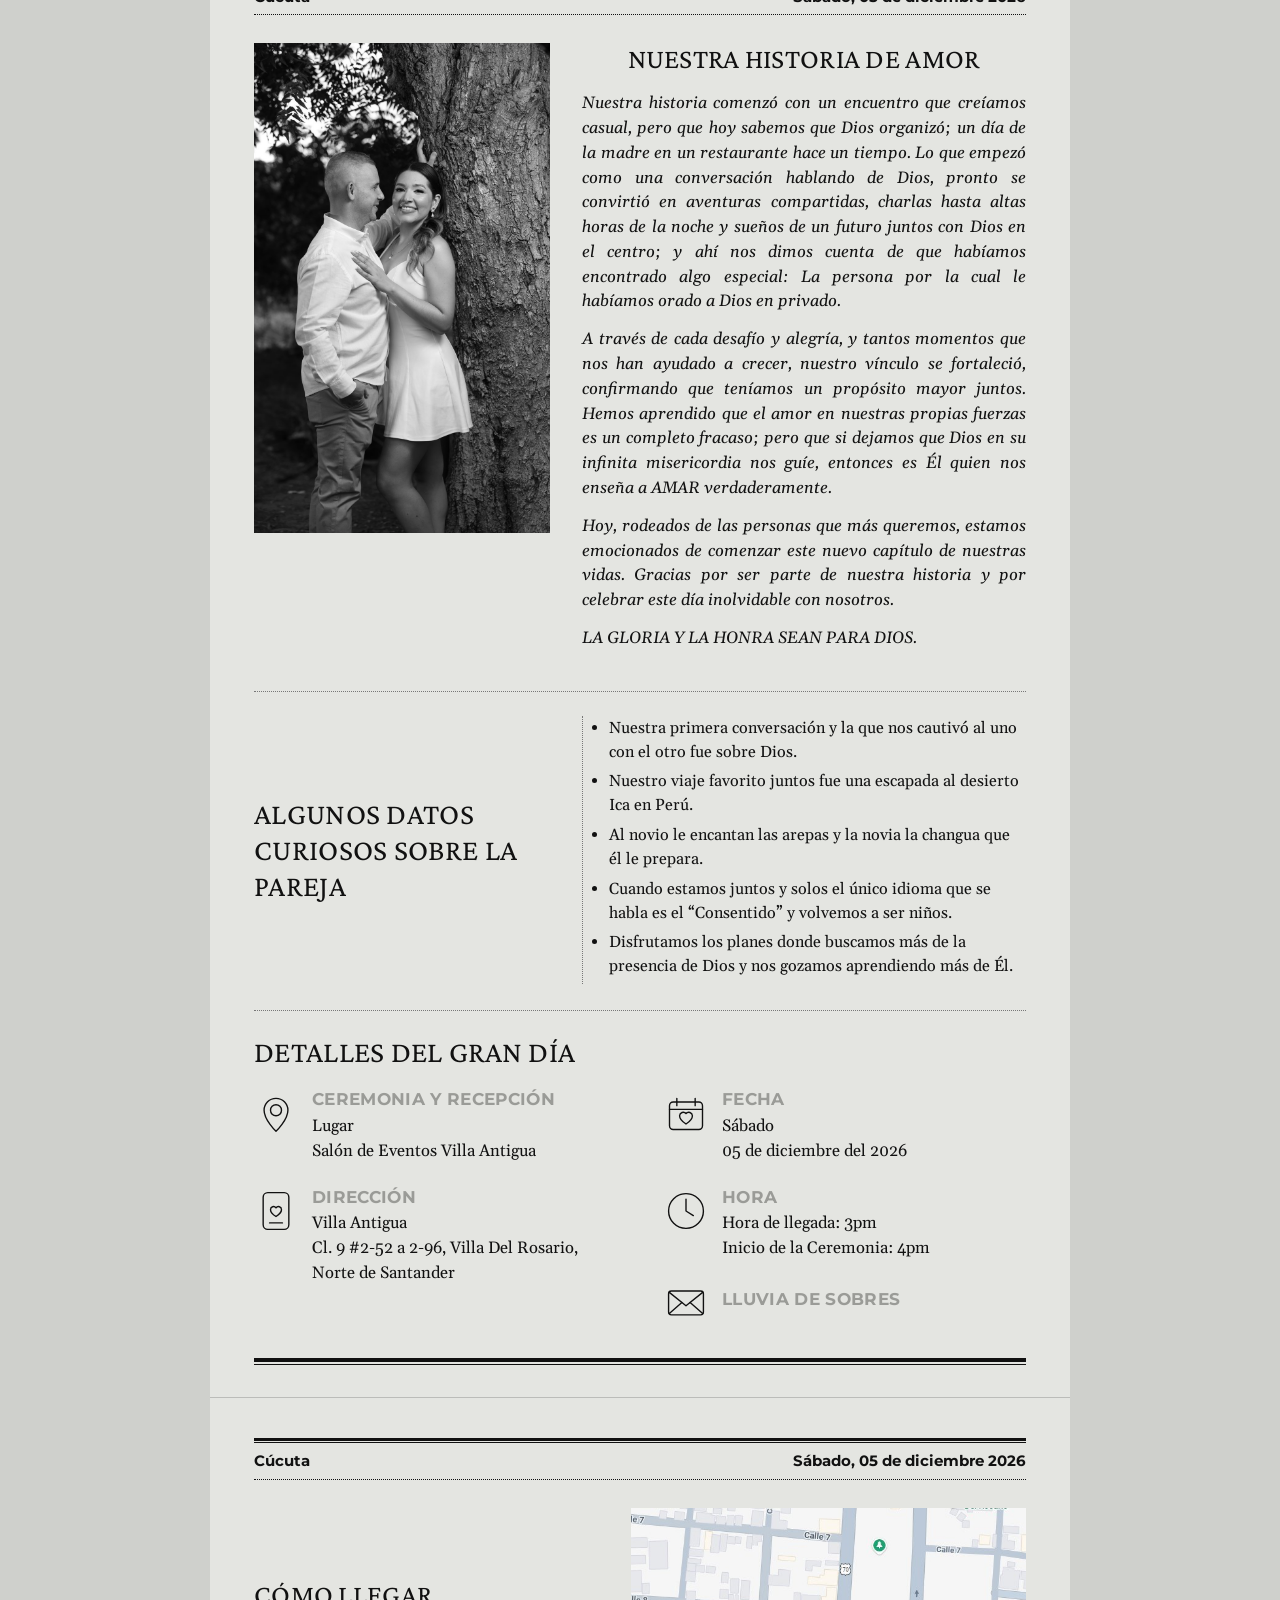
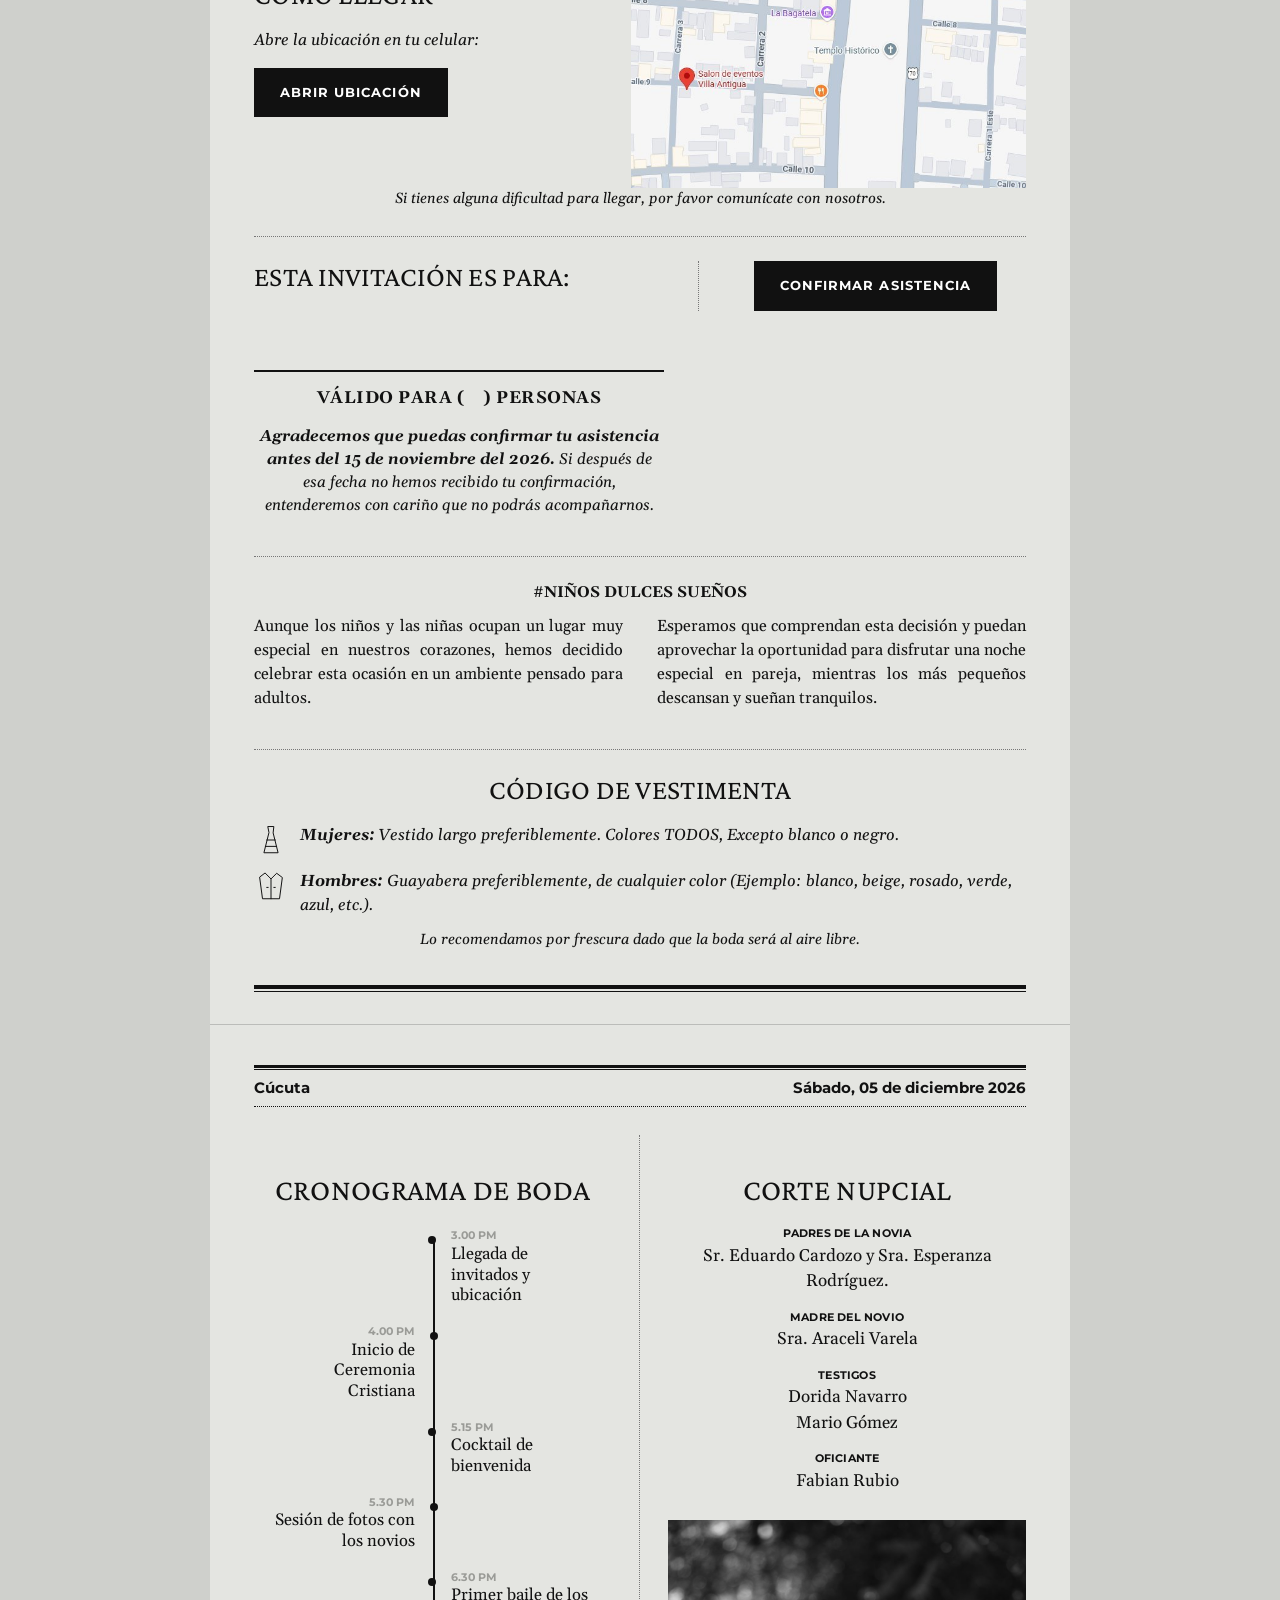
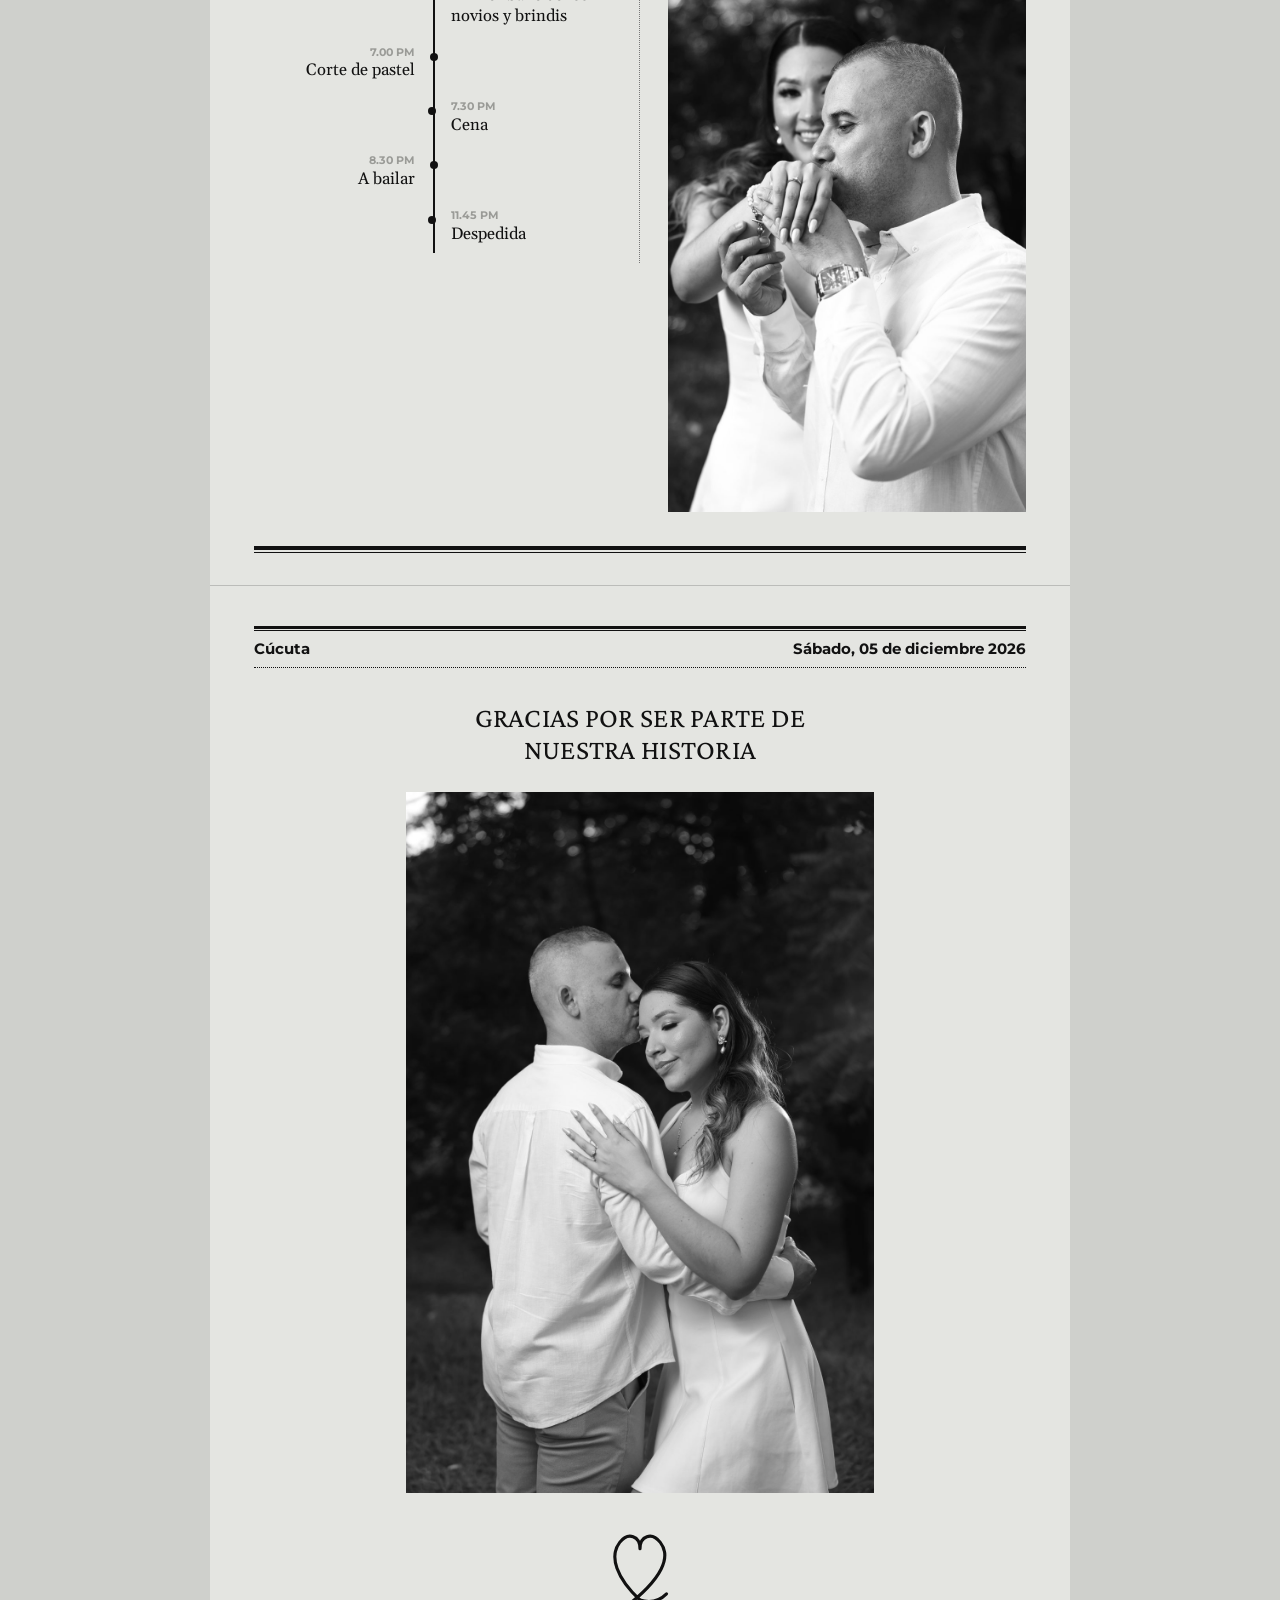
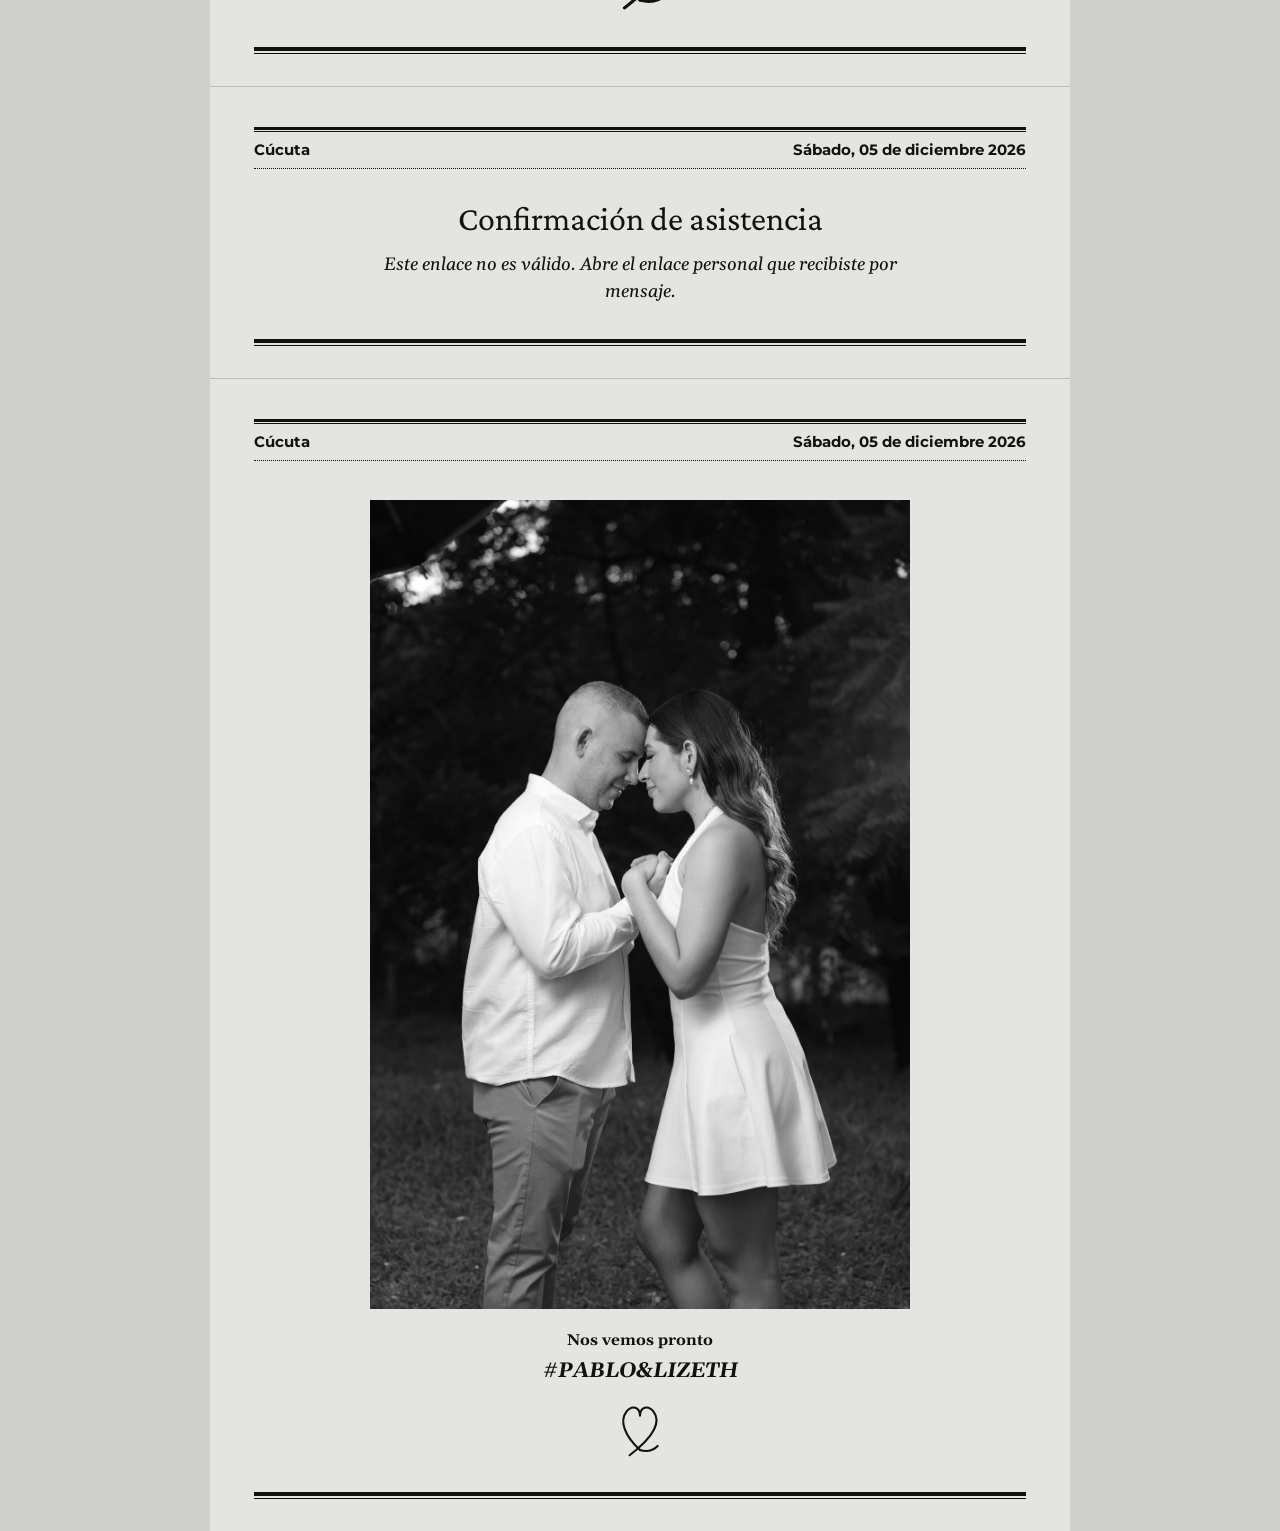
==== commit c7cce6e0: "Add files via upload" ====
--- a/index.html
+++ b/index.html
@@ -101,9 +101,15 @@
           <svg viewBox="0 0 48 48" aria-hidden="true"><rect x="10" y="4" width="28" height="40" rx="5"/><path d="M24 30s-6-3.800-6-7.500a3.300 3.300 0 0 1 6-1.900 3.300 3.300 0 0 1 6 1.900c0 3.700-6 7.500-6 7.500z"/><path d="M17 37h14"/></svg>
           <div><p class="label">DIRECCIÓN</p><p>Villa Antigua<br>Cl. 9 #2-52 a 2-96, Villa Del Rosario, Norte de Santander</p></div>
         </div>
-        <div class="detail">
-          <svg viewBox="0 0 48 48" aria-hidden="true"><circle cx="24" cy="24" r="19"/><path d="M24 11v13l8 5"/></svg>
-          <div><p class="label">HORA</p><p>Hora de llegada: 3pm<br>Inicio de la Ceremonia: 4pm</p></div>
+        <div class="detail-stack">
+          <div class="detail">
+            <svg viewBox="0 0 48 48" aria-hidden="true"><circle cx="24" cy="24" r="19"/><path d="M24 11v13l8 5"/></svg>
+            <div><p class="label">HORA</p><p>Hora de llegada: 3pm<br>Inicio de la Ceremonia: 4pm</p></div>
+          </div>
+          <div class="detail detail-gift">
+            <svg viewBox="0 0 48 48" aria-hidden="true"><rect x="5" y="12" width="38" height="26" rx="3"/><path d="M5.800 13.500L24 28l18.200-14.500"/><path d="M5.800 36.500l13.700-12M42.200 36.500l-13.700-12"/></svg>
+            <div><p class="label">LLUVIA DE SOBRES</p></div>
+          </div>
         </div>
       </div>
     </div>
--- a/styles.css
+++ b/styles.css
@@ -76,6 +76,9 @@
 .detail svg{width:44px;height:44px;flex:none;fill:none;stroke:var(--ink);stroke-width:1.5;stroke-linecap:round;stroke-linejoin:round;margin-top:4px}
 .detail p{margin:0;font-size:clamp(14px,2.8vw,16.5px)}
 .detail .label{margin-bottom:3px}
+.detail-stack{display:grid;gap:14px;align-content:start}
+.detail-gift{align-items:center}
+.detail-gift .label{margin:0}
 .details .section-title{font-size:clamp(22px,5vw,30px)}
 
 /* Cómo llegar */
@@ -169,7 +172,7 @@
 .music-toggle[aria-pressed="false"] .ic-on{display:none}
 .music-toggle[aria-pressed="false"] .ic-off{display:block}
 .music-toggle[hidden]{display:none}
-.intro{position:fixed;inset:0;z-index:80;background:var(--paper);display:grid;place-items:center;padding:24px;transition:opacity .6s ease}
+.intro{position:fixed;inset:0;z-index:80;cursor:pointer;background:var(--paper);display:grid;place-items:center;padding:24px;transition:opacity .6s ease}
 .intro[hidden]{display:none}
 .intro.out{opacity:0;pointer-events:none}
 .intro-box{text-align:center;max-width:620px;width:100%;border-top:4px solid var(--ink);border-bottom:4px solid var(--ink);padding:28px 10px}
@@ -187,6 +190,7 @@
   .facts{grid-template-columns:1fr}
   .facts ul{border-left:0;padding-left:1.2em}
   .details-grid{grid-template-columns:1fr}
+  .detail-stack{gap:20px}
   .how{grid-template-columns:1fr}
   .how-left{text-align:center}
   .for{grid-template-columns:1fr}
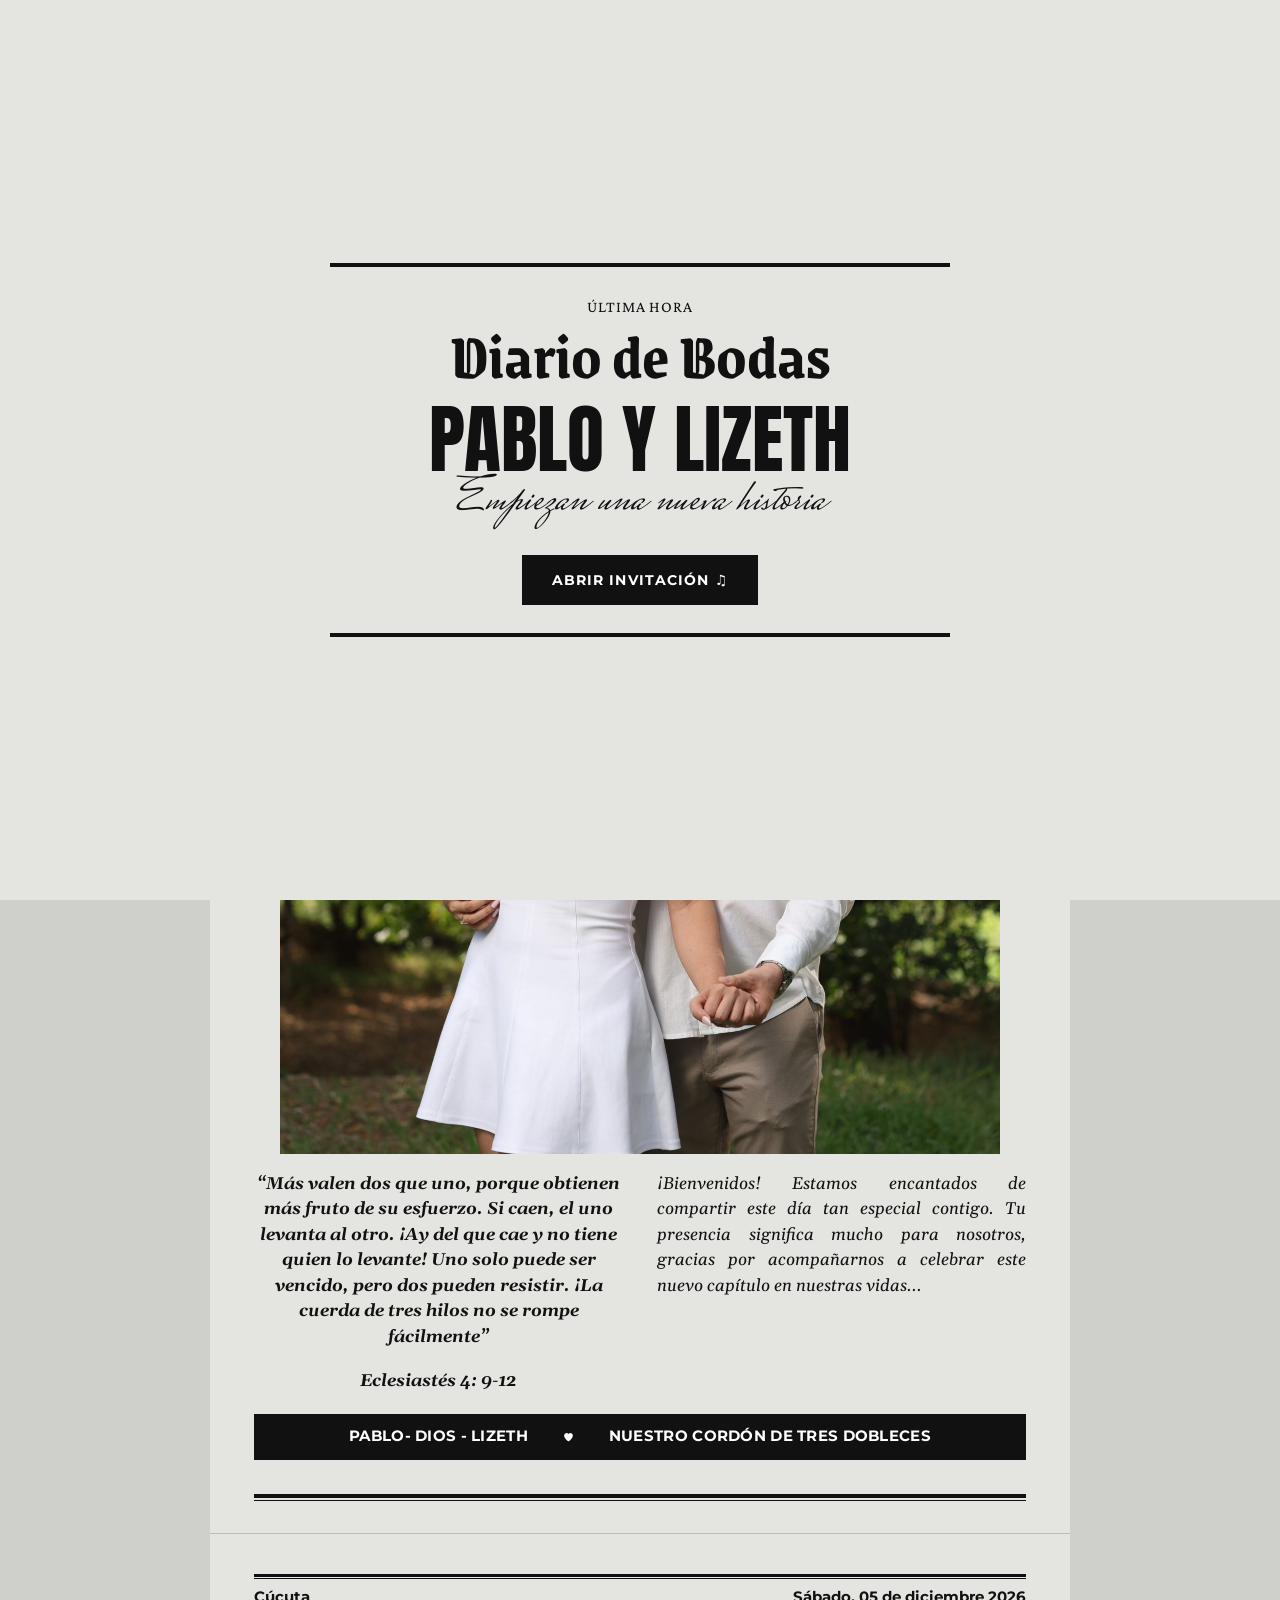
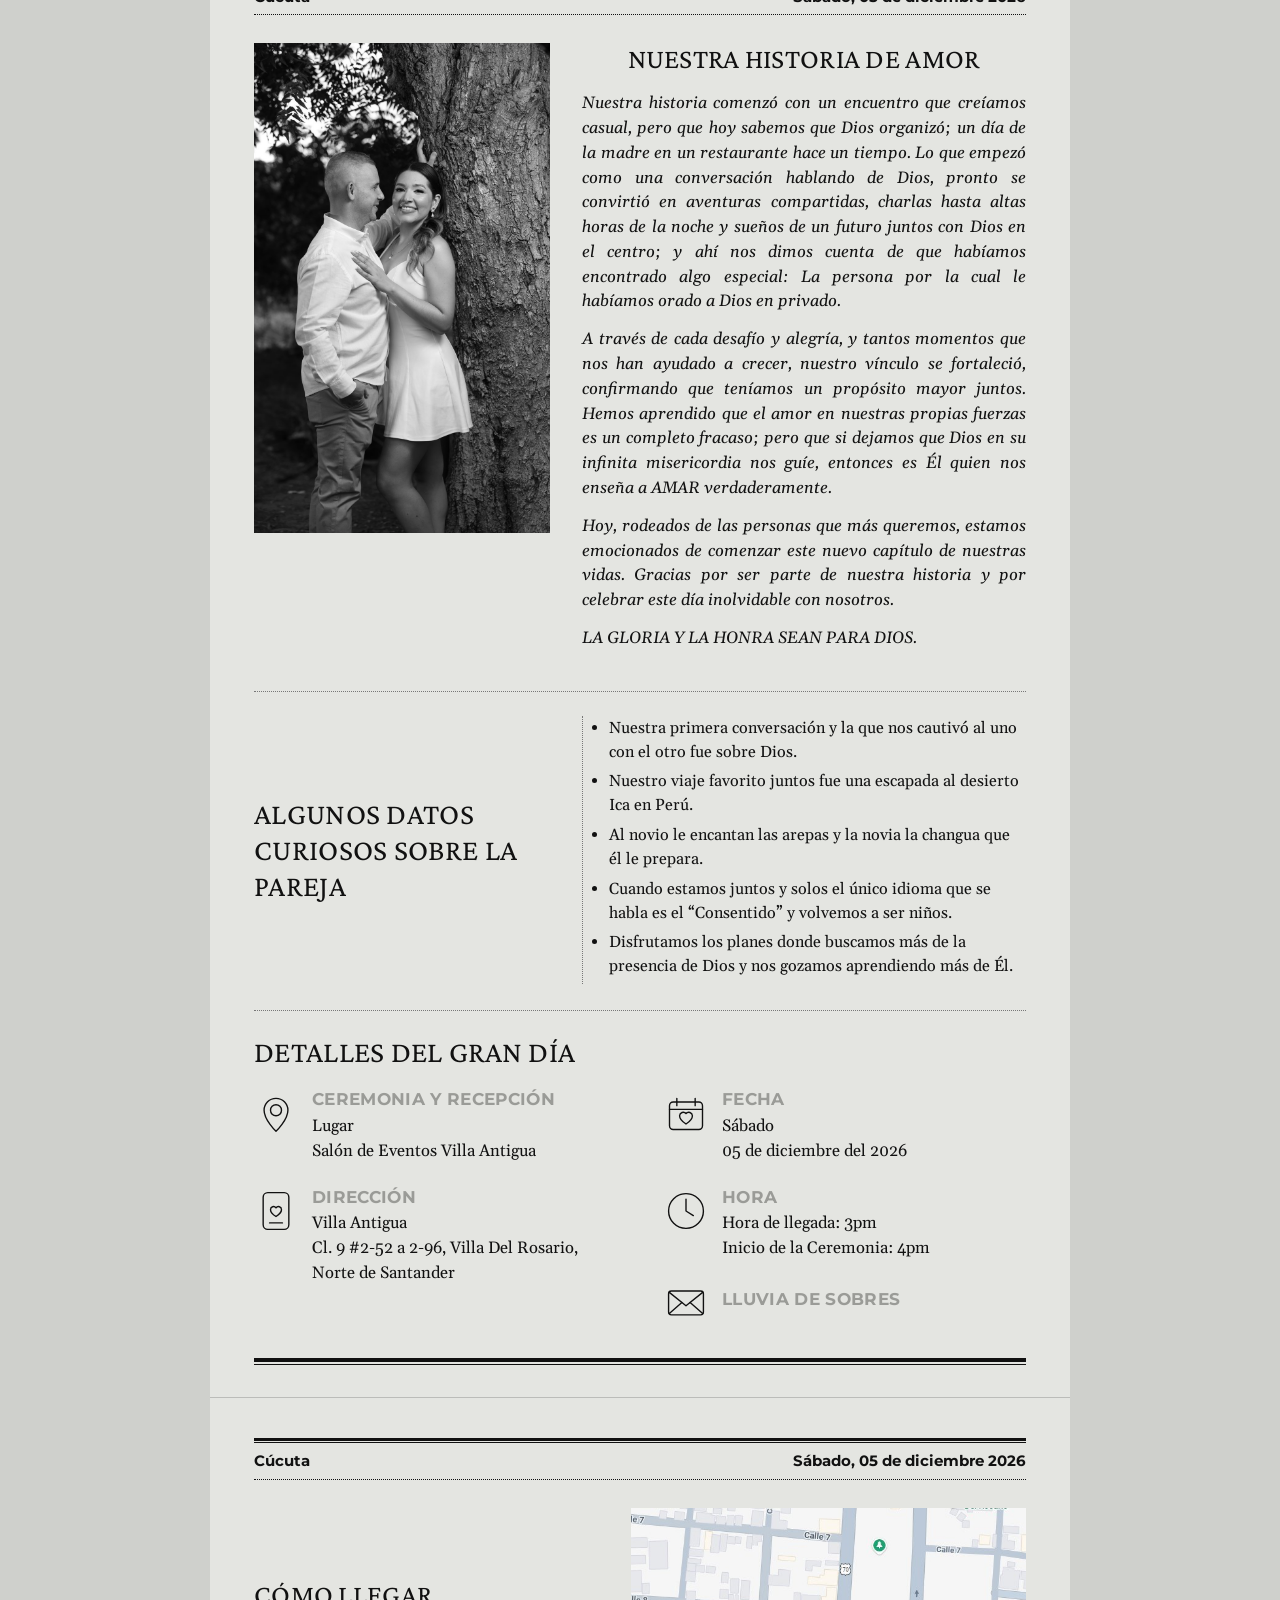
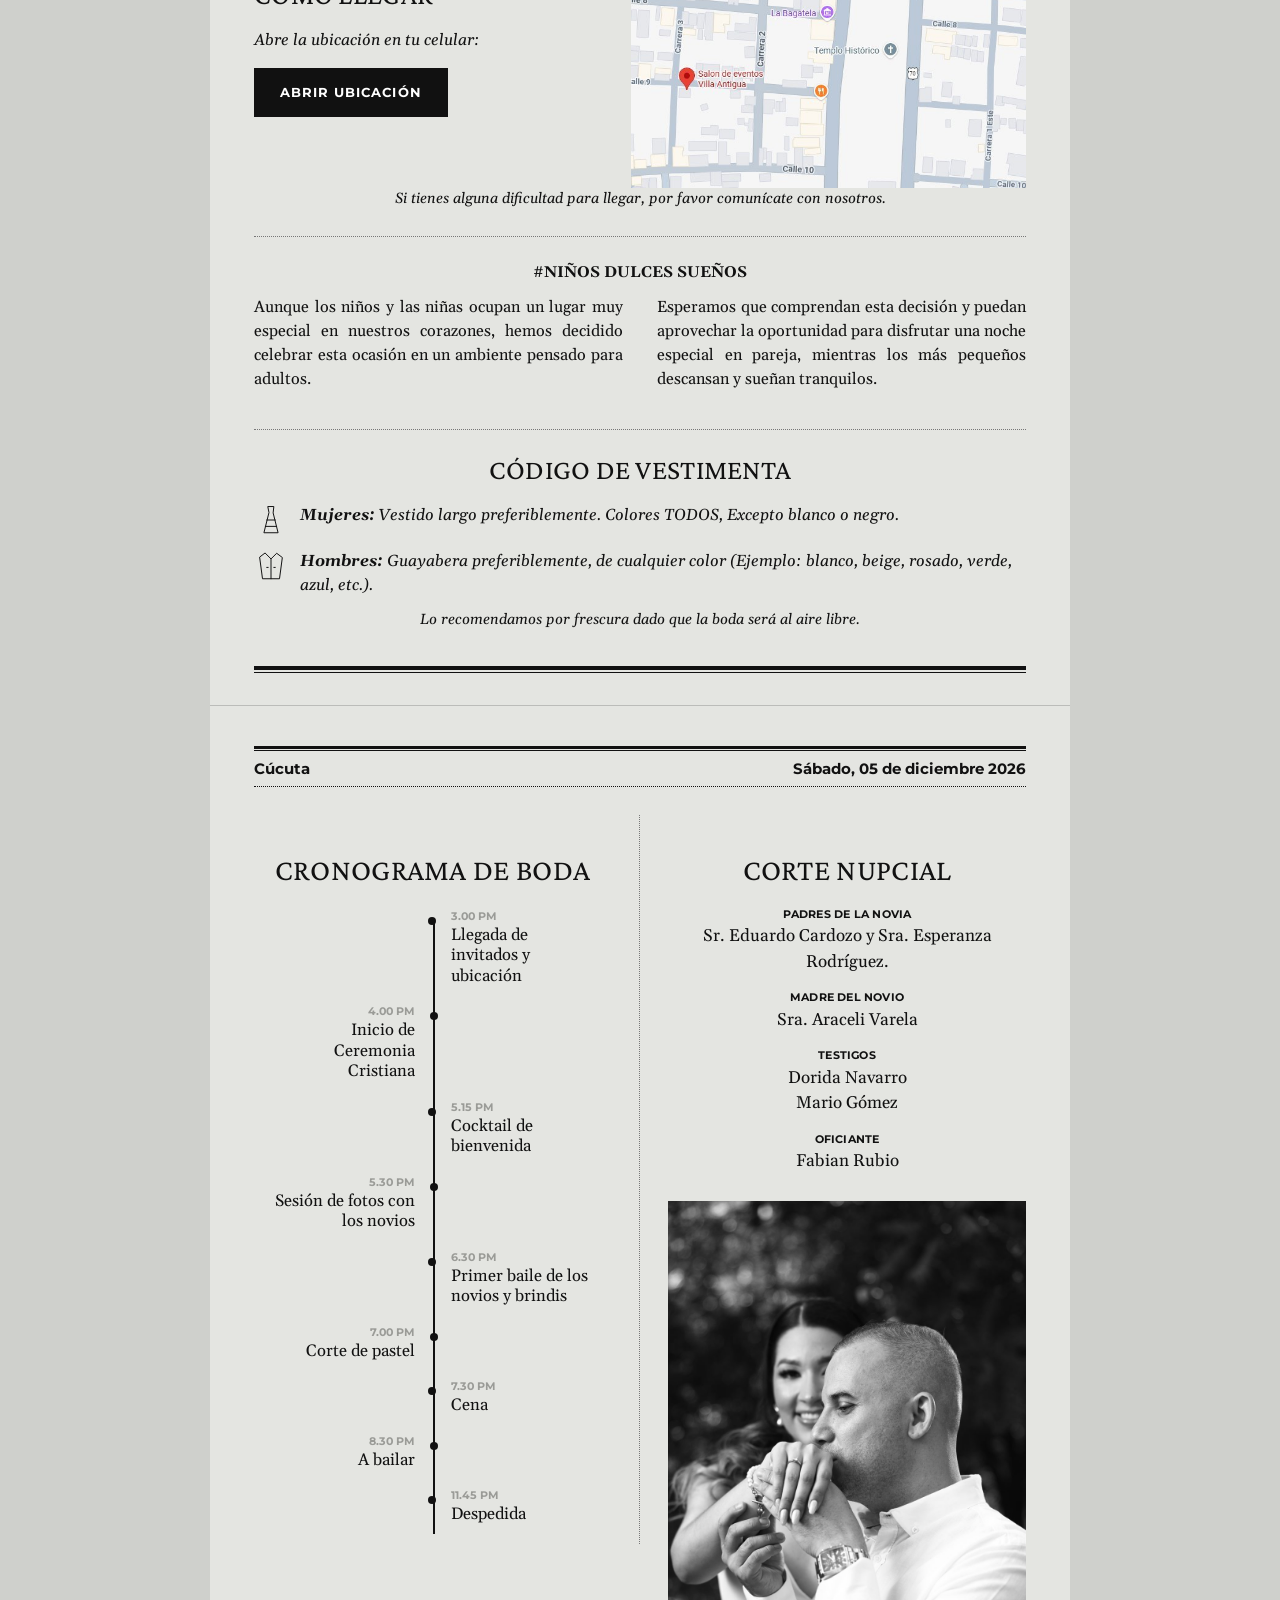
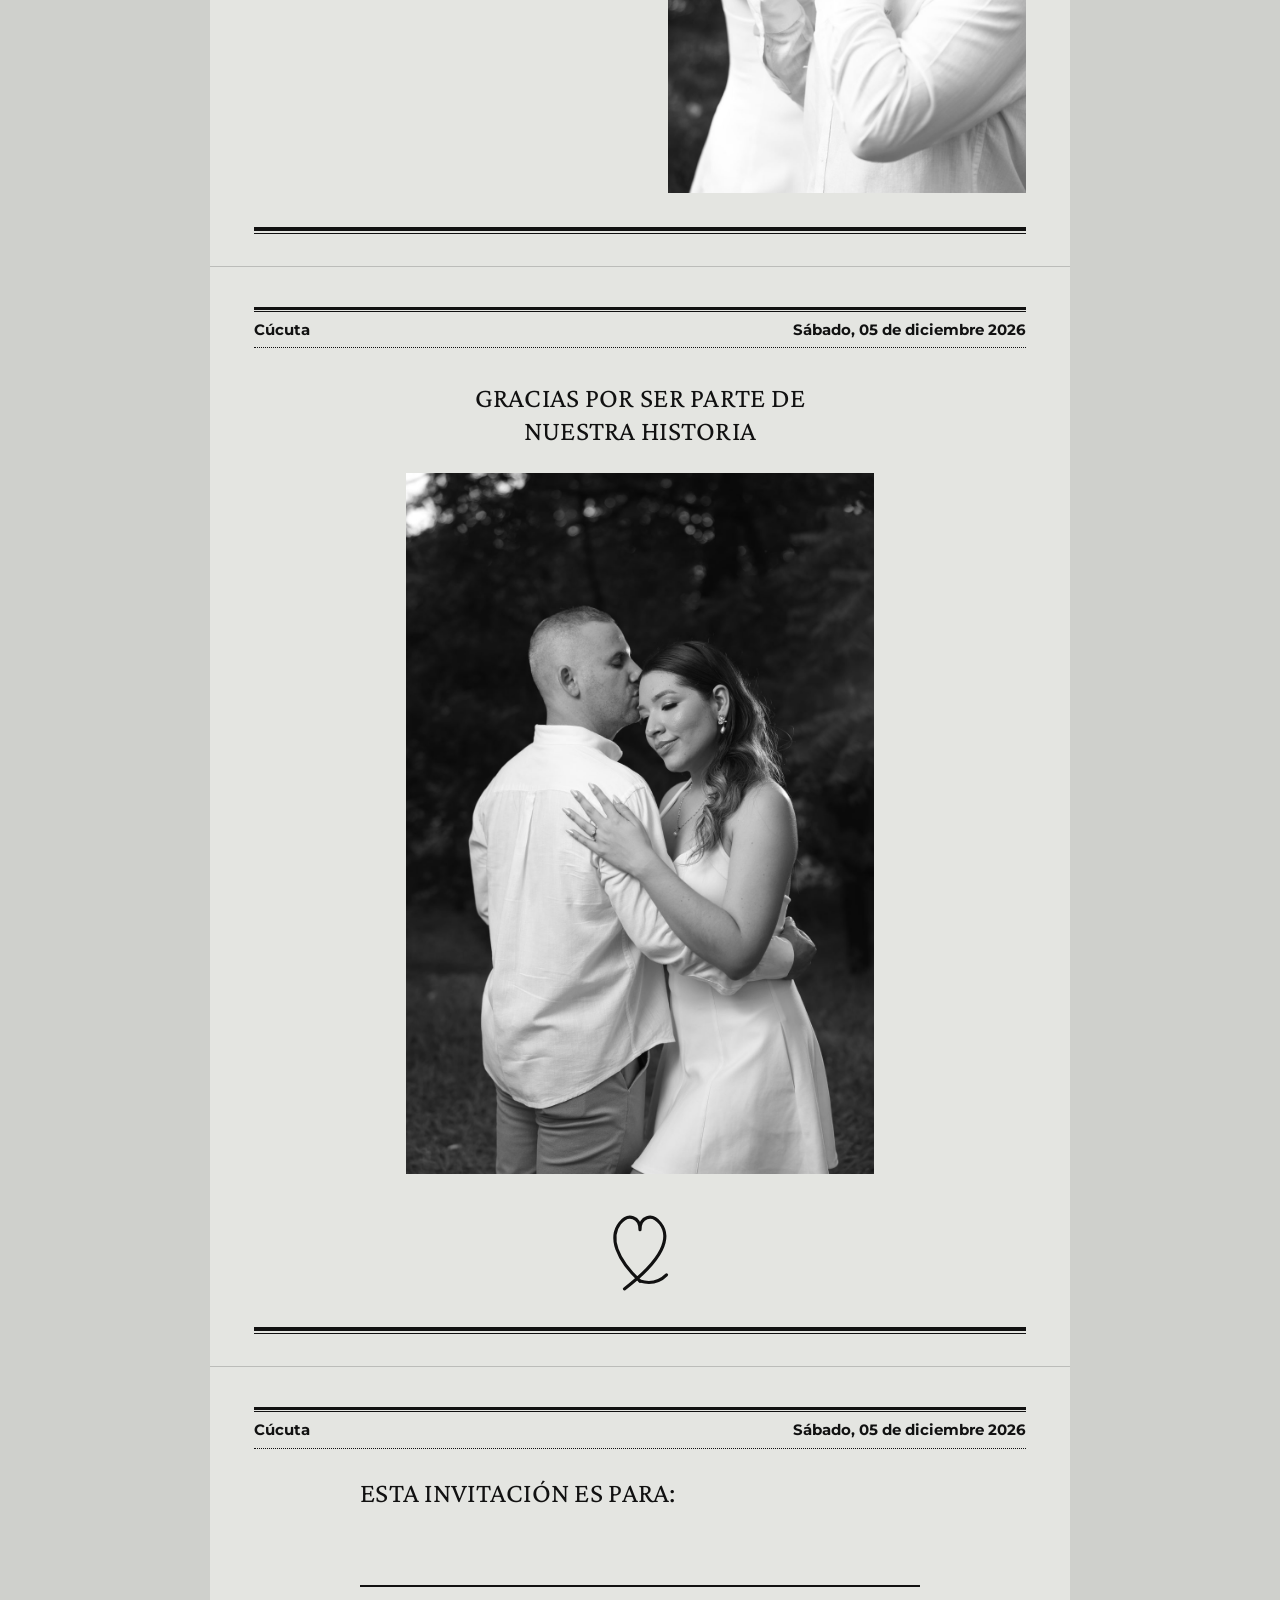
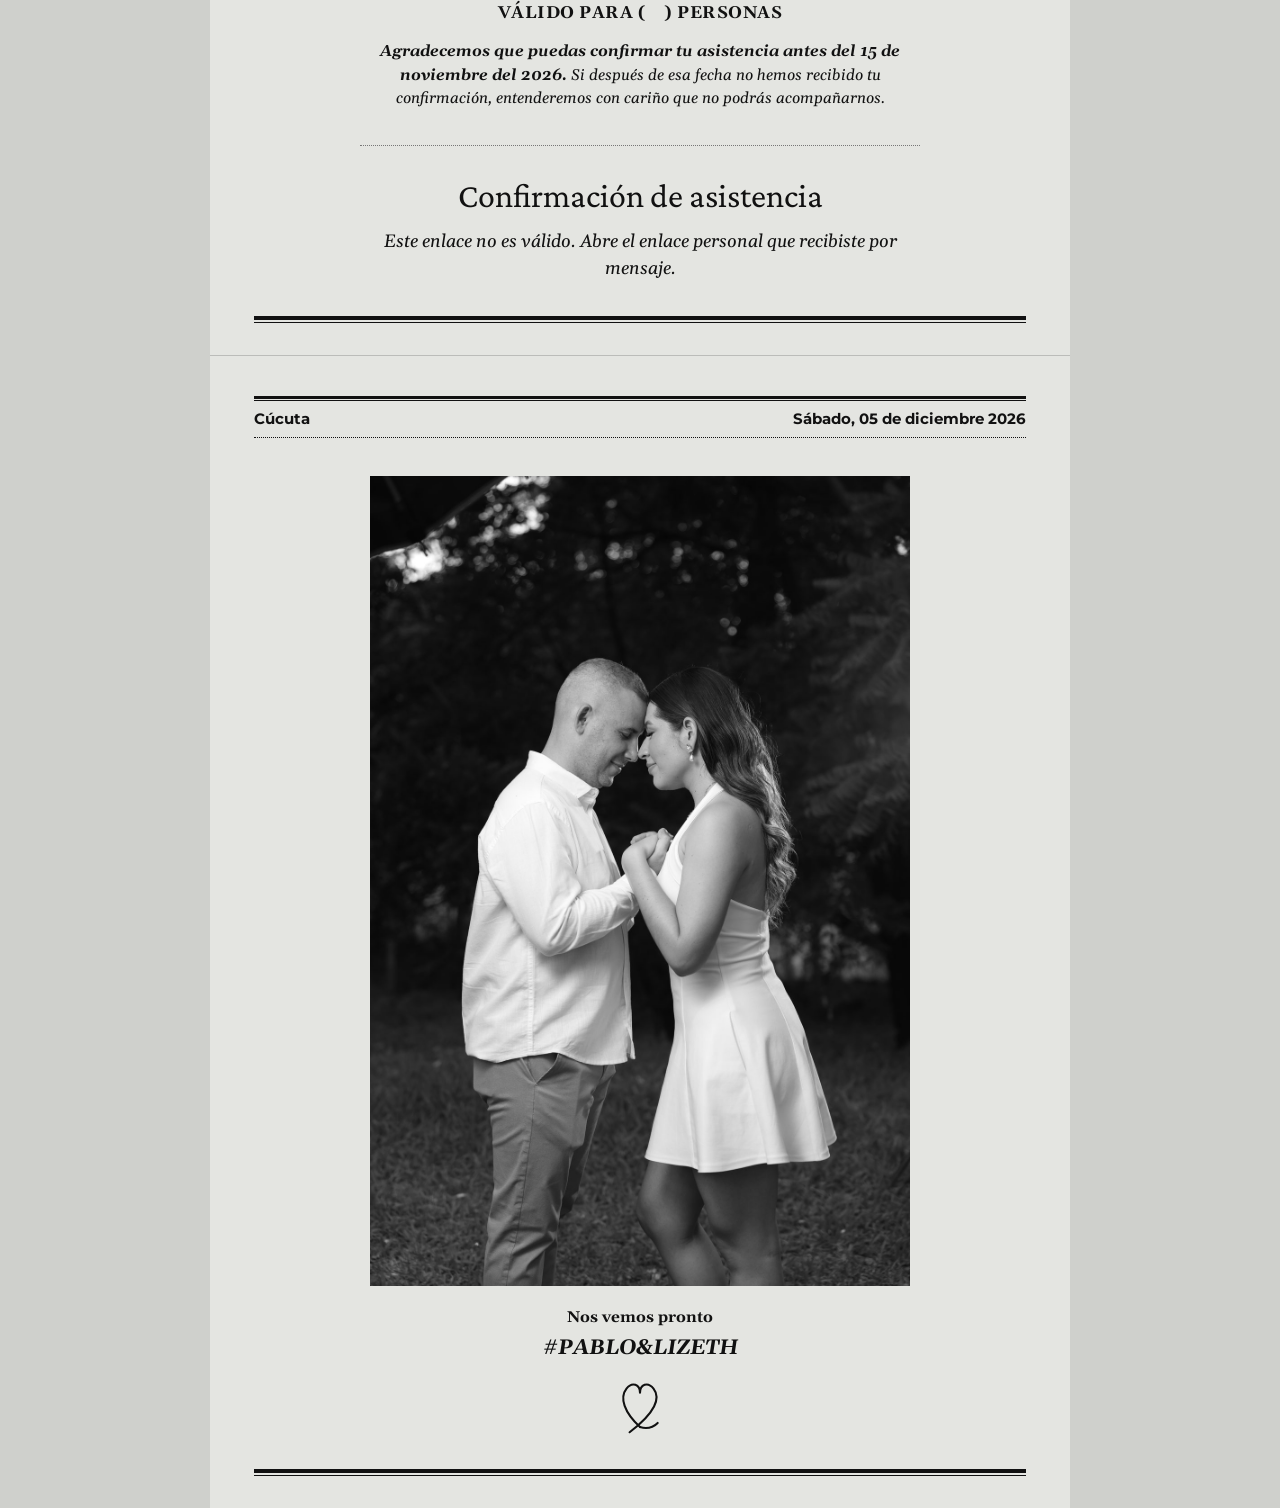
==== commit e8dfebad: "Add files via upload" ====
--- a/index.html
+++ b/index.html
@@ -131,19 +131,6 @@
     </div>
     <p class="it center small">Si tienes alguna dificultad para llegar, por favor comunícate con nosotros.</p>
 
-    <div class="for dotted-top">
-      <div class="for-left">
-        <h3 class="section-title">ESTA INVITACIÓN ES PARA:</h3>
-        <p class="family-name" id="family-name" aria-live="polite">&nbsp;</p>
-        <div class="family-line"></div>
-        <p class="valid">VÁLIDO PARA ( <span id="family-seats">&nbsp;&nbsp;</span> ) PERSONAS</p>
-        <p class="deadline"><strong><em>Agradecemos que puedas confirmar tu asistencia antes del 15 de noviembre del 2026.</em></strong> <em>Si después de esa fecha no hemos recibido tu confirmación, entenderemos con cariño que no podrás acompañarnos.</em></p>
-      </div>
-      <div class="for-right">
-        <a class="btn" href="#rsvp">CONFIRMAR ASISTENCIA</a>
-      </div>
-    </div>
-
     <div class="kids dotted-top">
       <h4 class="kids-title">#NIÑOS DULCES SUEÑOS</h4>
       <div class="kids-cols">
@@ -211,6 +198,15 @@
   <!-- CONFIRMACIÓN DE ASISTENCIA -->
   <section class="sheet sheet-rsvp" id="rsvp">
     <header class="sheet-head"><div class="double-rule thin"></div><div class="dateline"><span>Cúcuta</span><span>Sábado, 05 de diciembre 2026</span></div></header>
+    <div class="for for-rsvp">
+      <div class="for-left">
+        <h3 class="section-title">ESTA INVITACIÓN ES PARA:</h3>
+        <p class="family-name" id="family-name" aria-live="polite">&nbsp;</p>
+        <div class="family-line"></div>
+        <p class="valid">VÁLIDO PARA ( <span id="family-seats">&nbsp;&nbsp;</span> ) PERSONAS</p>
+        <p class="deadline"><strong><em>Agradecemos que puedas confirmar tu asistencia antes del 15 de noviembre del 2026.</em></strong> <em>Si después de esa fecha no hemos recibido tu confirmación, entenderemos con cariño que no podrás acompañarnos.</em></p>
+      </div>
+    </div>
     <div class="rsvp" id="rsvp-box" aria-live="polite">
       <p class="it center">Cargando...</p>
     </div>
--- a/styles.css
+++ b/styles.css
@@ -94,6 +94,7 @@
 .btn-ghost{background:transparent;color:var(--ink);border:1.5px solid var(--ink)}
 .btn-ghost:hover{background:rgba(0,0,0,.07)}
 .for{display:grid;grid-template-columns:1.25fr 1fr;gap:clamp(16px,4vw,34px);align-items:start}
+.for-rsvp{display:block;max-width:560px;margin:0 auto;padding-bottom:clamp(14px,3vw,22px);border-bottom:1px dotted #777}
 .for .section-title{font-size:clamp(20px,4.6vw,28px)}
 .family-name{font-family:"Script",cursive;font-size:clamp(36px,8vw,52px);line-height:1;margin:.1em 0 0;min-height:1.1em;overflow-wrap:anywhere}
 .family-line{border-top:2px solid var(--ink);margin:2px 0 14px}
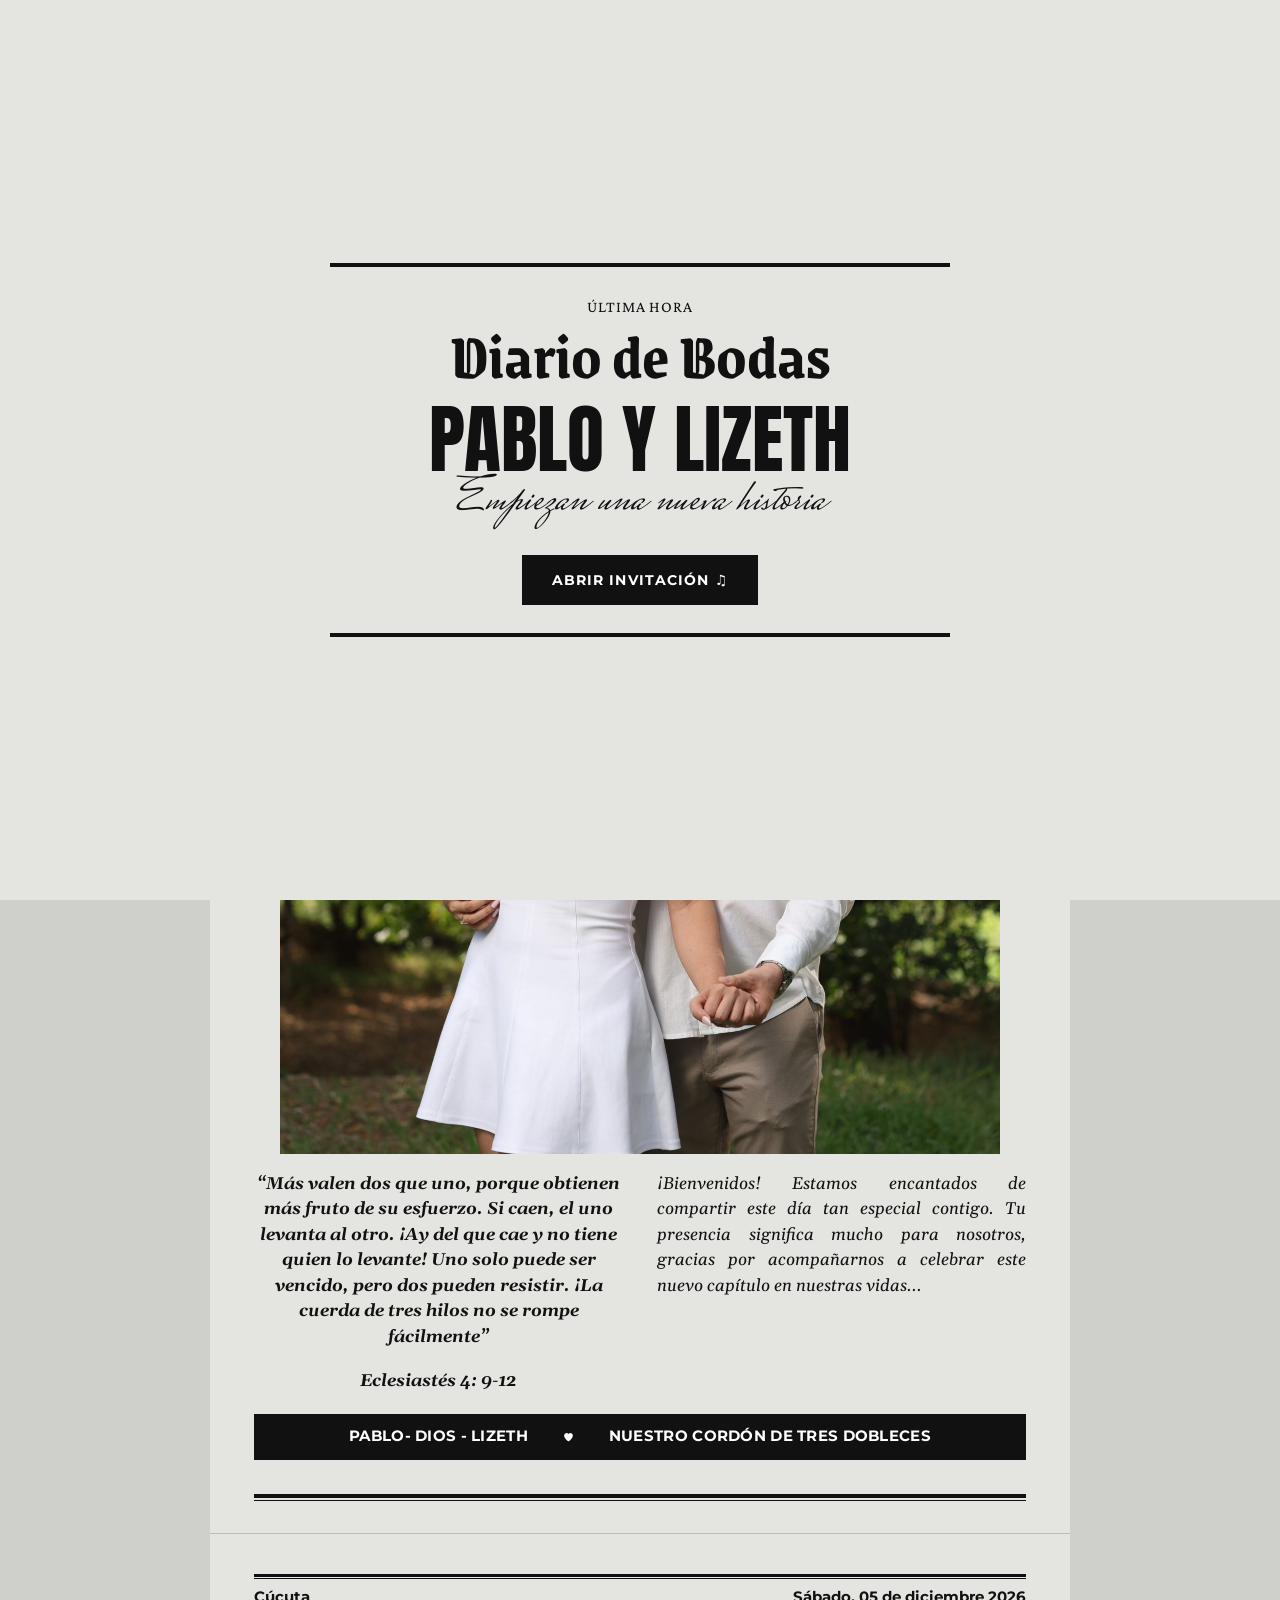
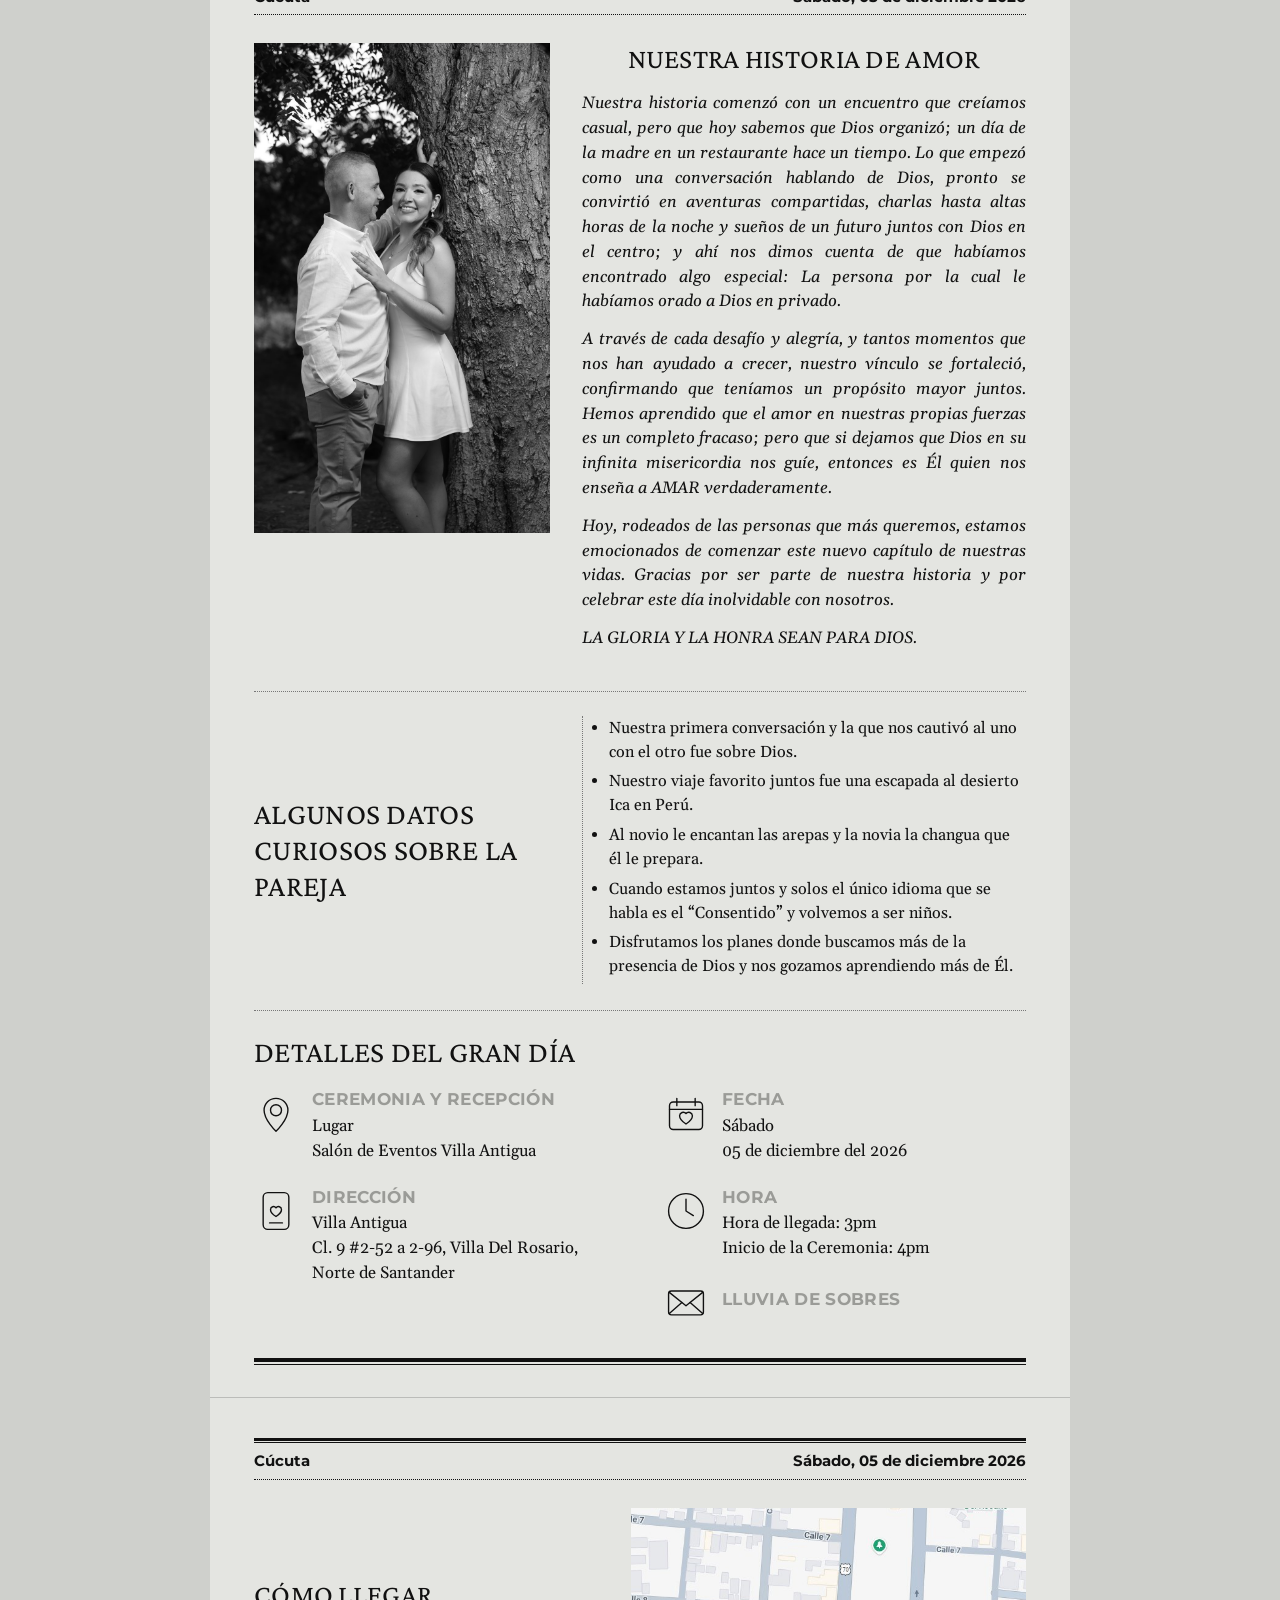
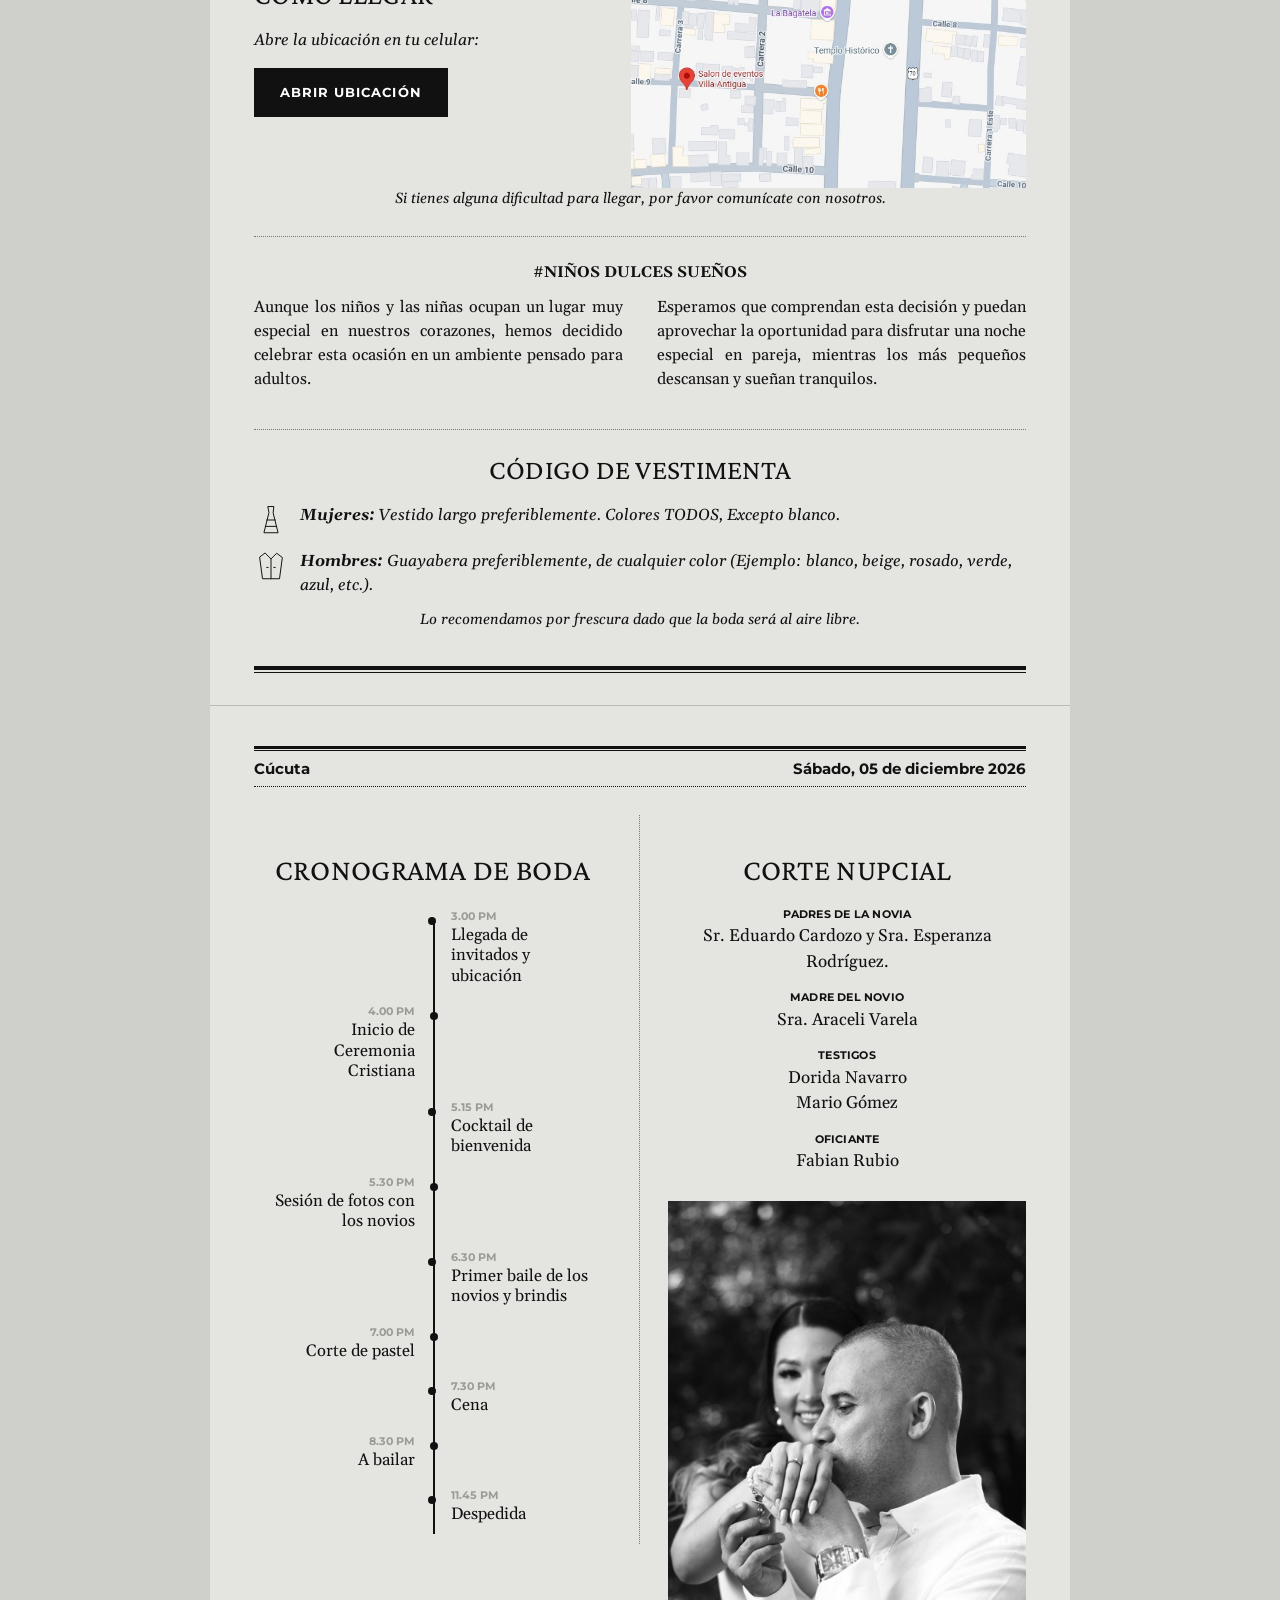
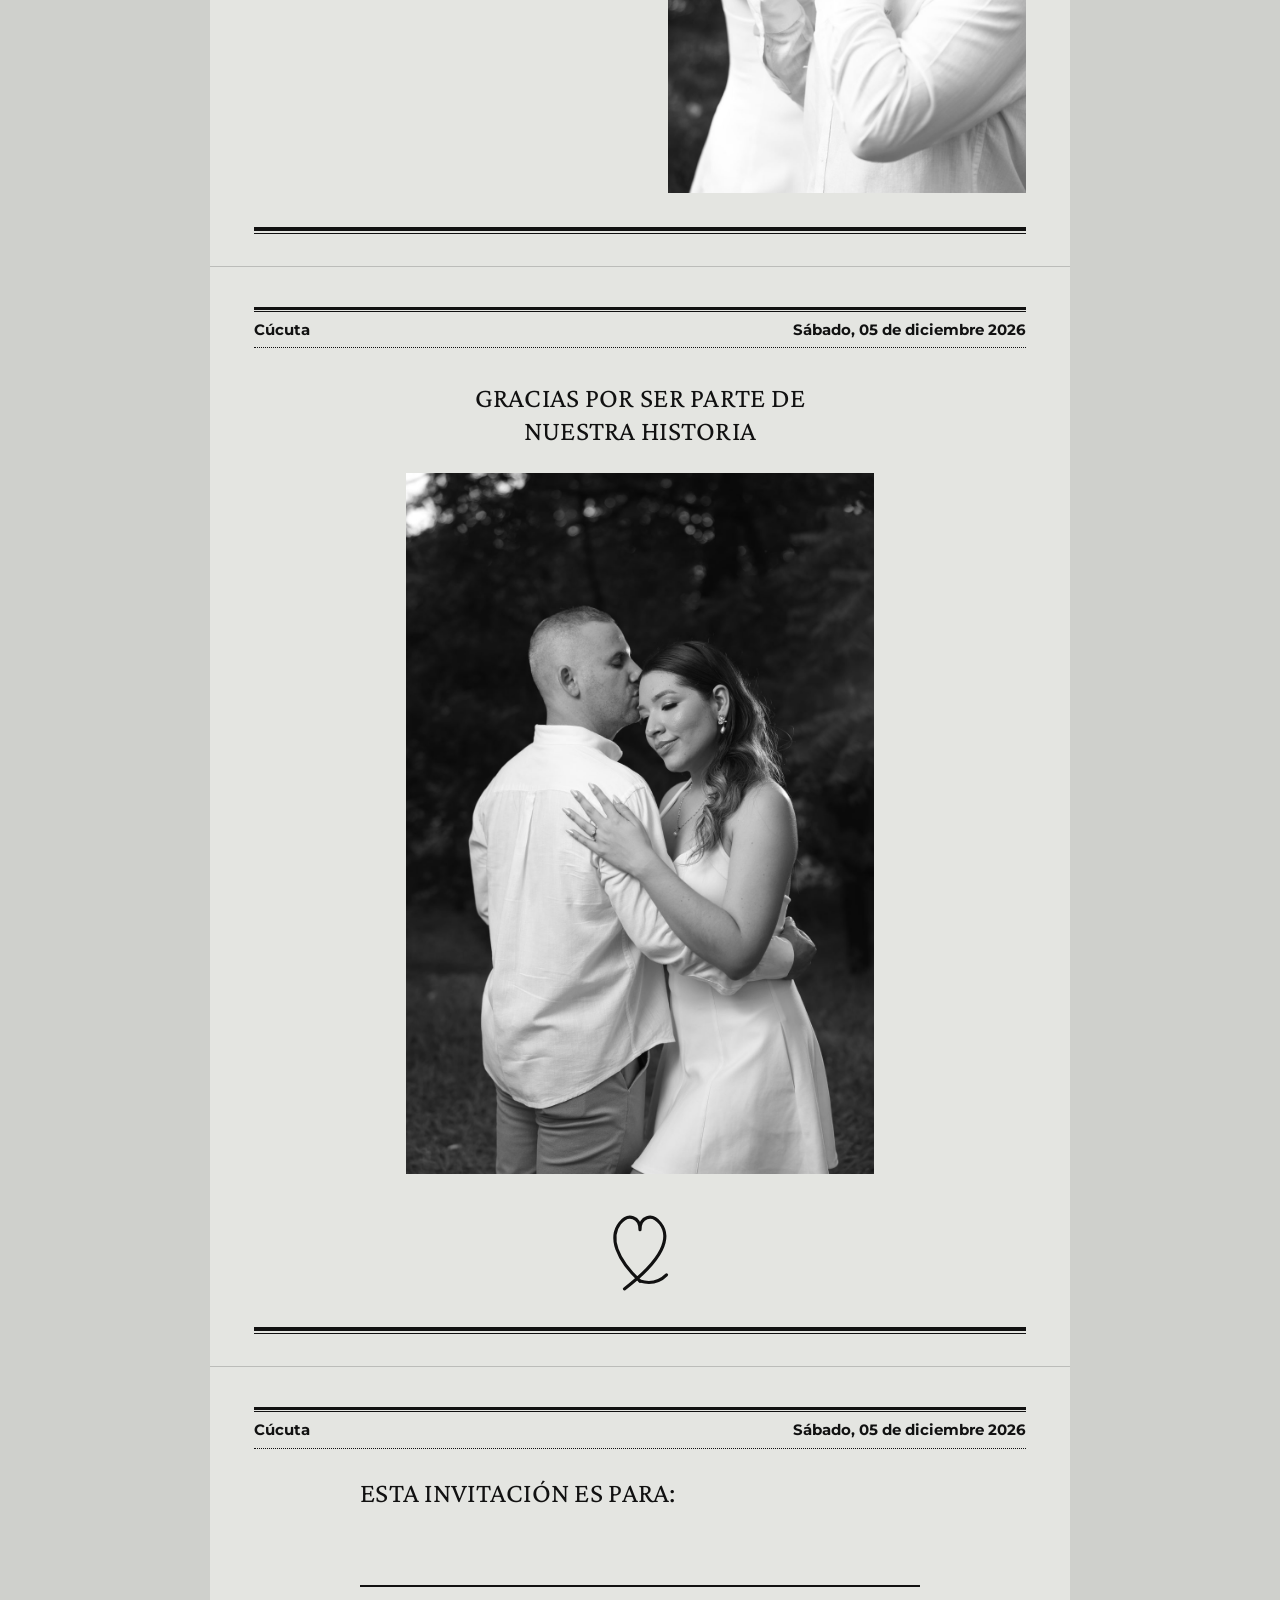
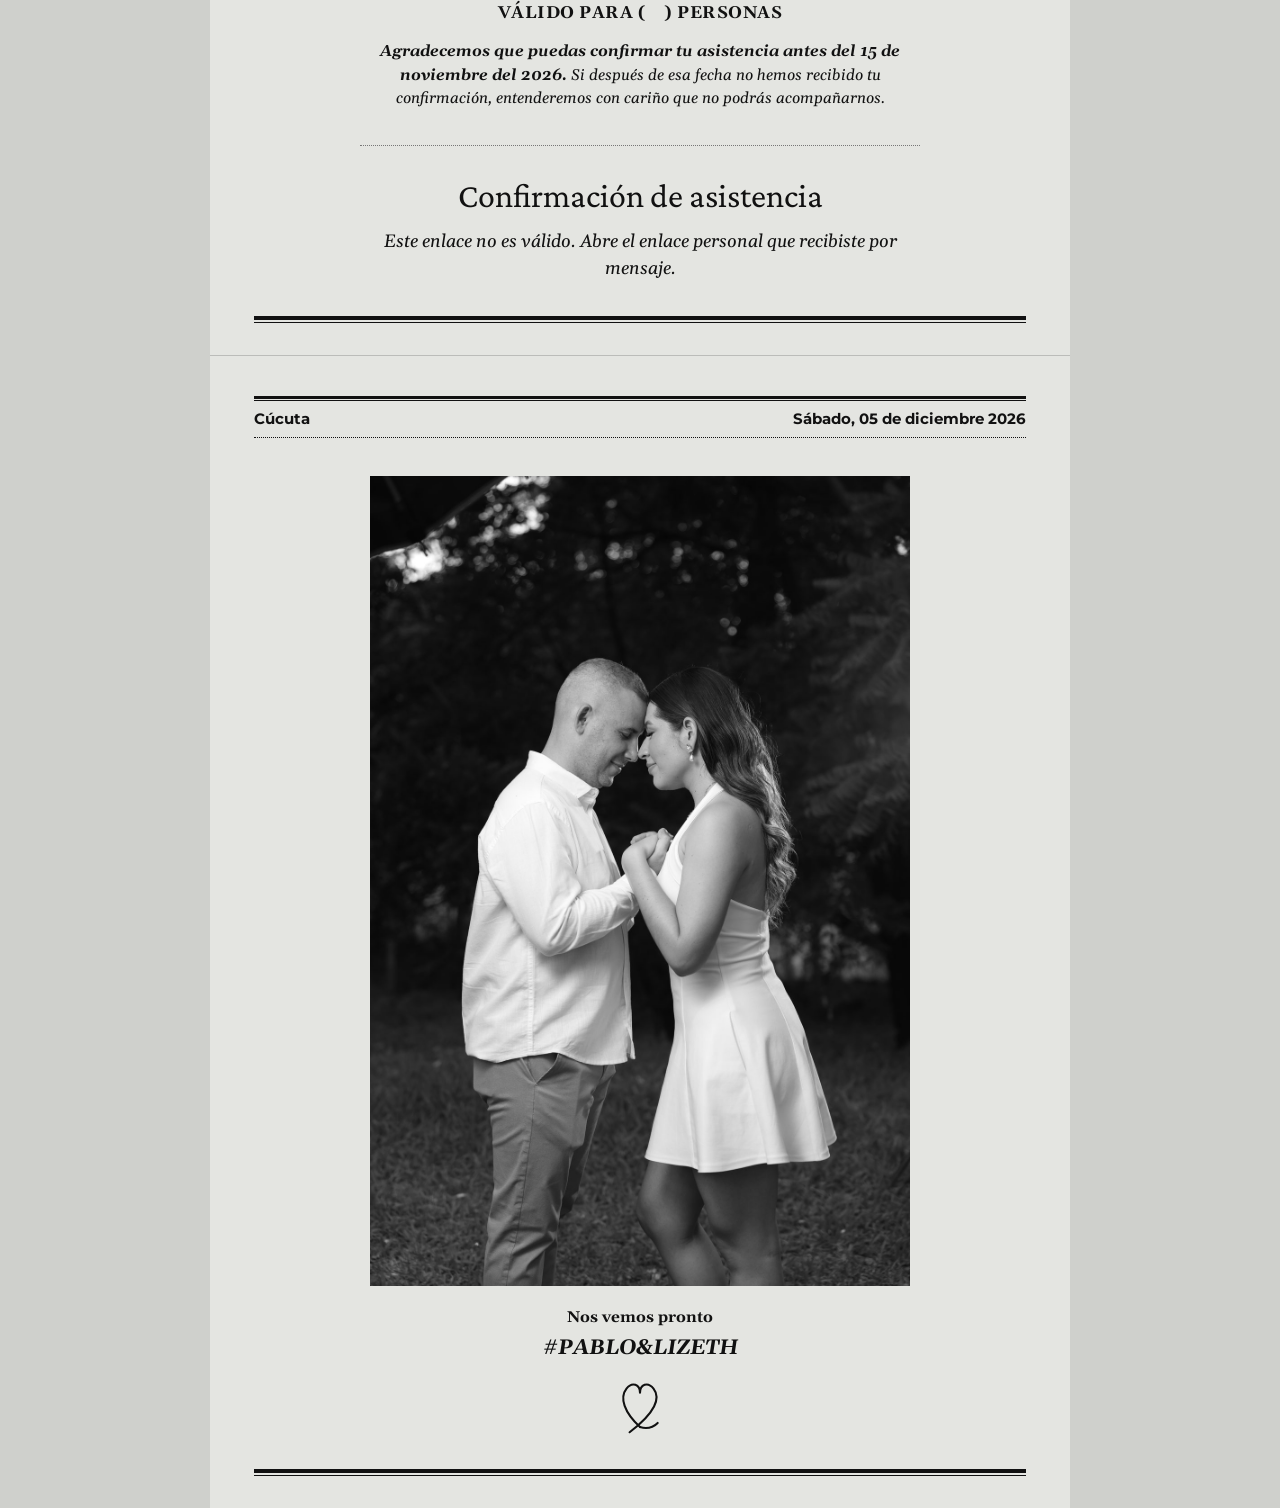
==== commit 756b7f65: "Update index.html" ====
--- a/index.html
+++ b/index.html
@@ -143,7 +143,7 @@
       <h3 class="section-title center">CÓDIGO DE VESTIMENTA</h3>
       <div class="dress-row">
         <svg viewBox="0 0 48 48" aria-hidden="true"><path d="M20 5h8l-1 9 7 28H14l7-28z"/><path d="M18 24h12M16 33h16"/></svg>
-        <p><strong><em>Mujeres:</em></strong> <em>Vestido largo preferiblemente. Colores TODOS, Excepto blanco o negro.</em></p>
+        <p><strong><em>Mujeres:</em></strong> <em>Vestido largo preferiblemente. Colores TODOS, Excepto blanco.</em></p>
       </div>
       <div class="dress-row">
         <svg viewBox="0 0 48 48" aria-hidden="true"><path d="M16 6l8 8 8-8 8 6-4 30H12L8 12z"/><path d="M24 14v28M20 26h-2M30 26h-2"/></svg>
--- a/styles.css
+++ b/styles.css
@@ -206,3 +206,4 @@
 }
 @media (prefers-reduced-motion:reduce){html{scroll-behavior:auto}*{animation:none!important;transition:none!important}}
 @media print{.music-toggle,.intro{display:none}}
+.for-rsvp .family-name{text-align:center}
